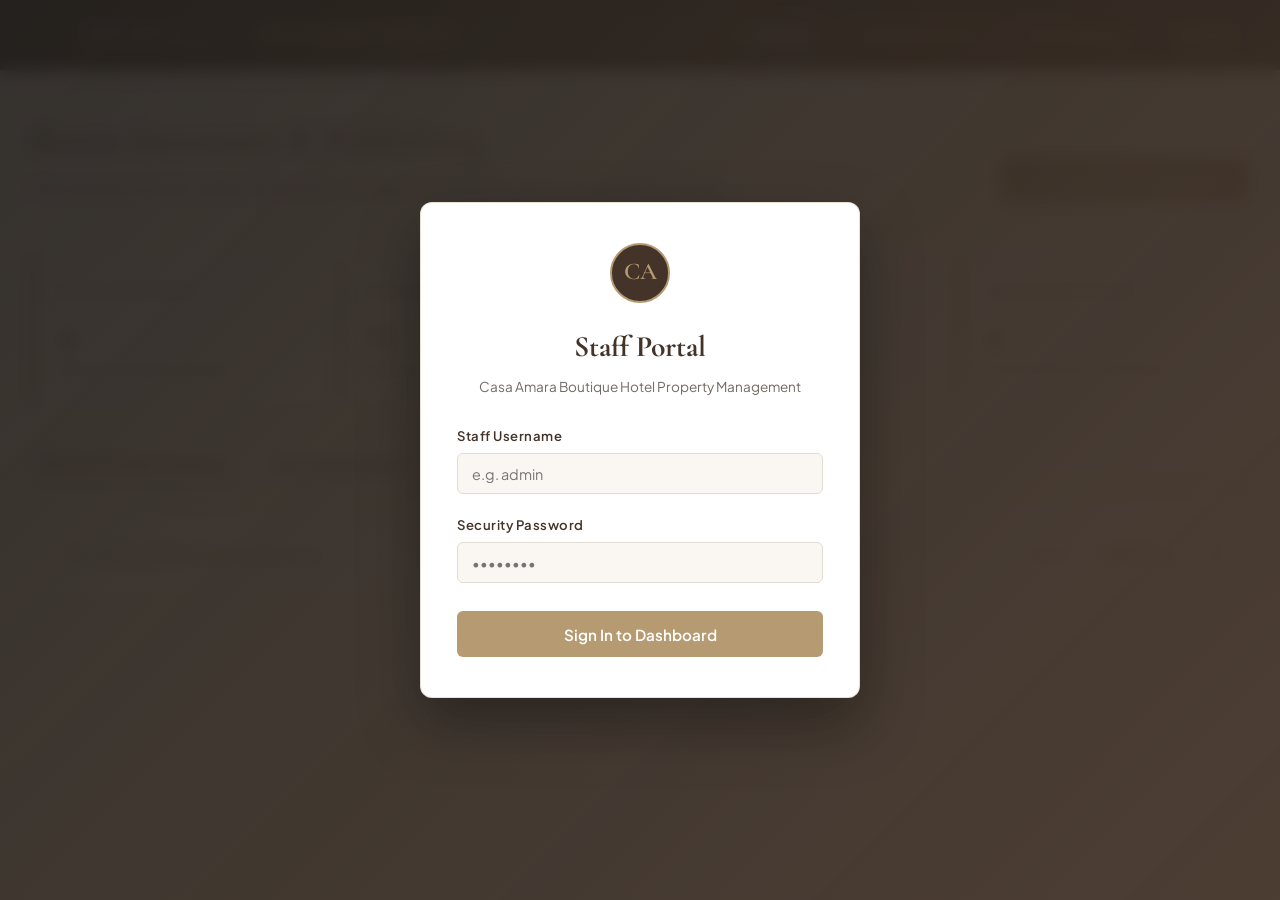
==== admin.html @ 75bb2b85 "feat: complete Casa Amara Boutique Hotel platform with web experience, admin portal, and Python OOP " ====
<!DOCTYPE html>
<html lang="en">
<head>
  <meta charset="UTF-8">
  <meta name="viewport" content="width=device-width, initial-scale=1.0">
  <title>Casa Amara | Hotel Admin &amp; Room Inventory Publishing Portal</title>
  <meta name="description" content="Casa Amara Boutique Hotel Management &amp; Room Publishing System. Manage inventory, nightly rates, amenities, and guest reservations.">
  
  <!-- Typography -->
  <link rel="preconnect" href="https://fonts.googleapis.com">
  <link rel="preconnect" href="https://fonts.gstatic.com" crossorigin>
  <link href="https://fonts.googleapis.com/css2?family=Cormorant+Garamond:ital,wght@0,300;0,400;0,500;0,600;1,400&family=Plus+Jakarta+Sans:wght@300;400;500;600;700&display=swap" rel="stylesheet">
  
  <!-- CSS Stylesheets -->
  <link rel="stylesheet" href="css/style.css">
  <link rel="stylesheet" href="css/admin.css">
</head>
<body class="admin-body">

  <!-- =========================================================================
       1. Staff Authentication Overlay (Security Gate)
       ========================================================================= -->
  <div class="admin-login-overlay" id="loginOverlay">
    <div class="admin-login-card">
      <div class="admin-login-logo">CA</div>
      <h2 class="admin-login-title">Staff Portal</h2>
      <p class="admin-login-subtitle">Casa Amara Boutique Hotel Property Management</p>

      <form id="loginForm">
        <div class="form-field-group" style="text-align: left;">
          <label for="loginUsername">Staff Username</label>
          <input type="text" id="loginUsername" placeholder="e.g. admin" required autocomplete="username">
        </div>
        <div class="form-field-group" style="text-align: left;">
          <label for="loginPassword">Security Password</label>
          <input type="password" id="loginPassword" placeholder="••••••••" required autocomplete="current-password">
        </div>
        <div id="loginError" style="display: none; color: #E53E3E; font-size: 0.85rem; margin-bottom: 1rem; text-align: left;"></div>
        <button type="submit" class="btn-login-submit">Sign In to Dashboard</button>
      </form>

      
    </div>
  </div>

  <!-- =========================================================================
       2. Admin Navbar
       ========================================================================= -->
  <header class="admin-navbar">
    <div class="admin-nav-inner">
      <div class="admin-nav-left">
        <a href="index.html" class="admin-logo-link">
          <div class="logo-circle" style="width: 36px; height: 36px; font-size: 0.95rem;">CA</div>
          <div class="logo-text">
            <span class="logo-title" style="font-size: 1.15rem; color: #fff;">Casa Amara</span>
            <span class="logo-subtitle" style="font-size: 0.6rem; color: var(--ca-gold);">MANAGEMENT PORTAL</span>
          </div>
        </a>
        <span class="admin-badge-portal">PMS &bull; Channel Manager</span>
      </div>

      <div class="admin-nav-right">
        <div class="admin-user-pill" id="userPill">
          <span class="admin-user-dot"></span>
          <span id="userNameDisplay">Manager</span>
        </div>
        <a href="rooms.html" target="_blank" class="btn-nav-action">View Live Catalog ↗</a>
        <a href="booking.html" target="_blank" class="btn-nav-action">Booking Flow ↗</a>
        <button type="button" class="btn-nav-action" id="btnSignOut">Sign Out</button>
      </div>
    </div>
  </header>

  <!-- =========================================================================
       3. Main Dashboard Body
       ========================================================================= -->
  <main class="admin-main">
    <!-- Header Title & Action Row -->
    <div class="admin-header-row">
      <div class="admin-title-area">
        <h1>Room Inventory &amp; Publishing</h1>
        <p>Post new luxury rooms, adjust nightly rates, manage unit availability, and oversee guest bookings.</p>
      </div>
      <div class="admin-actions-area">
        <button type="button" class="btn-post-room" id="btnOpenPostModal">
          <svg width="16" height="16" viewBox="0 0 24 24" fill="none" stroke="currentColor" stroke-width="2.5"><line x1="12" y1="5" x2="12" y2="19"></line><line x1="5" y1="12" x2="19" y2="12"></line></svg>
          Post / Publish New Room
        </button>
      </div>
    </div>

    <!-- KPI Performance Cards -->
    <section class="admin-kpi-grid">
      <div class="admin-kpi-card">
        <div class="kpi-label">Room Categories</div>
        <div class="kpi-value" id="kpiTotalRooms">4</div>
        <div class="kpi-subtext">Active room types published</div>
      </div>
      <div class="admin-kpi-card">
        <div class="kpi-label">Available Units</div>
        <div class="kpi-value" id="kpiAvailableUnits">15</div>
        <div class="kpi-subtext">Ready for immediate check-in</div>
      </div>
      <div class="admin-kpi-card">
        <div class="kpi-label">Under Maintenance</div>
        <div class="kpi-value" id="kpiMaintenanceRooms">0</div>
        <div class="kpi-subtext">Temporarily off-market</div>
      </div>
      <div class="admin-kpi-card">
        <div class="kpi-label">Total Reservations</div>
        <div class="kpi-value" id="kpiTotalReservations">4</div>
        <div class="kpi-subtext">Synchronized from web &amp; desk</div>
      </div>
    </section>

    <!-- Tab Switching -->
    <div class="admin-tabs-nav">
      <button type="button" class="admin-tab-btn active" data-tab="rooms">Rooms &amp; Suites Inventory</button>
      <button type="button" class="admin-tab-btn" data-tab="reservations">Guest Reservations</button>
    </div>

    <!-- Toolbar: Search & Filters -->
    <div class="admin-toolbar">
      <div class="toolbar-search-box">
        <svg width="16" height="16" viewBox="0 0 24 24" fill="none" stroke="currentColor" stroke-width="2"><circle cx="11" cy="11" r="8"></circle><line x1="21" y1="21" x2="16.65" y2="16.65"></line></svg>
        <input type="text" id="roomSearchInput" placeholder="Search rooms by name, beds, or specs...">
      </div>
      <div class="toolbar-filters">
        <label for="roomStatusFilter" style="font-size: 0.82rem; font-weight: 600; color: var(--ca-text-muted);">Status:</label>
        <select id="roomStatusFilter" class="filter-select">
          <option value="all">All Rooms</option>
          <option value="available">Available Only</option>
          <option value="maintenance">Maintenance</option>
          <option value="sold_out">Sold Out</option>
        </select>
      </div>
    </div>

    <!-- Rooms Catalog Cards Grid (Active Tab 1) -->
    <div class="admin-rooms-grid" id="roomsContainer">
      <!-- Dynamically Rendered by js/admin.js -->
    </div>

    <!-- Guest Reservations Table (Active Tab 2) -->
    <div id="reservationsContainer" style="display: none;">
      <div class="admin-table-container">
        <table class="admin-data-table">
          <thead>
            <tr>
              <th>Reference ID</th>
              <th>Guest Details</th>
              <th>Room &amp; Guests</th>
              <th>Stay Dates</th>
              <th>Total Amount</th>
              <th>Payment Status</th>
              <th>Actions</th>
            </tr>
          </thead>
          <tbody id="reservationsTableBody">
            <!-- Dynamically Rendered by js/admin.js -->
          </tbody>
        </table>
      </div>
    </div>
  </main>

  <!-- =========================================================================
       4. Post / Edit Room Modal Dialog
       ========================================================================= -->
  <div class="admin-modal-backdrop" id="roomModalBackdrop">
    <div class="admin-modal-container">
      <div class="admin-modal-header">
        <h2 id="modalTitle">Post / Publish New Room</h2>
        <button type="button" class="modal-close-btn" id="btnCloseModal">&times;</button>
      </div>

      <form id="roomForm">
        <div class="admin-modal-body">
          <input type="hidden" id="roomId">

          <!-- 2-Column: Room Name & Nightly Rate -->
          <div class="form-grid-2col">
            <div class="form-field-group">
              <label for="roomName">Room Title *</label>
              <input type="text" id="roomName" placeholder="e.g. Presidential Villa" required>
            </div>
            <div class="form-field-group">
              <label for="roomRate">Rate per Night (₱) *</label>
              <input type="number" id="roomRate" placeholder="e.g. 18500" required min="1000" step="100">
            </div>
          </div>

          <!-- Tagline -->
          <div class="form-field-group">
            <label for="roomTagline">Tagline / Short Description</label>
            <input type="text" id="roomTagline" placeholder="e.g. Secluded sanctuary with private plunge pool and garden.">
          </div>

          <!-- 3-Column: Capacity & Inventory -->
          <div class="form-grid-2col" style="grid-template-columns: 1fr 1fr 1fr;">
            <div class="form-field-group">
              <label for="roomMaxGuests">Max Guests *</label>
              <input type="number" id="roomMaxGuests" value="2" min="1" max="10" required>
            </div>
            <div class="form-field-group">
              <label for="roomTotalUnits">Total Units *</label>
              <input type="number" id="roomTotalUnits" value="5" min="1" max="50" required>
            </div>
            <div class="form-field-group">
              <label for="roomAvailUnits">Available Units *</label>
              <input type="number" id="roomAvailUnits" value="5" min="0" max="50" required>
            </div>
          </div>

          <!-- Bedding, Size, View -->
          <div class="form-grid-2col" style="grid-template-columns: 1fr 1fr 1fr;">
            <div class="form-field-group">
              <label for="roomBedConfig">Bed Configuration</label>
              <input type="text" id="roomBedConfig" placeholder="e.g. 1 King Bed">
            </div>
            <div class="form-field-group">
              <label for="roomSize">Room Size</label>
              <input type="text" id="roomSize" placeholder="e.g. 52 m² / 560 sq ft">
            </div>
            <div class="form-field-group">
              <label for="roomView">View</label>
              <input type="text" id="roomView" placeholder="e.g. Ocean View">
            </div>
          </div>

          <!-- Badge, Status, Image Selector -->
          <div class="form-grid-2col" style="grid-template-columns: 1fr 1fr 1fr;">
            <div class="form-field-group">
              <label for="roomBadge">Badge Tag</label>
              <input type="text" id="roomBadge" placeholder="e.g. Signature, Popular, New">
            </div>
            <div class="form-field-group">
              <label for="roomStatus">Publishing Status *</label>
              <select id="roomStatus" required>
                <option value="available">Available (Live on Web)</option>
                <option value="maintenance">Maintenance / Hold</option>
                <option value="sold_out">Sold Out</option>
              </select>
            </div>
            <div class="form-field-group">
              <label for="roomImage">Room Photo</label>
              <select id="roomImage">
                <option value="assets/images/deluxe-room.svg">Deluxe Room Suite Image</option>
                <option value="assets/images/executive-room.svg">Executive Room Suite Image</option>
                <option value="assets/images/family-room.svg">Family Room Suite Image</option>
                <option value="assets/images/premium-suite.svg">Premium Suite Image</option>
                <option value="assets/images/hero-bg.svg">Master Arch Suite Image</option>
              </select>
            </div>
          </div>

          <!-- Amenities Selection -->
          <div class="form-field-group">
            <label>Key Amenities &amp; Highlights</label>
            <div class="amenity-checkbox-grid">
              <label class="amenity-check-label"><input type="checkbox" name="roomAmenities" value="Courtyard garden view"> Courtyard garden view</label>
              <label class="amenity-check-label"><input type="checkbox" name="roomAmenities" value="Walk-in rain shower"> Walk-in rain shower</label>
              <label class="amenity-check-label"><input type="checkbox" name="roomAmenities" value="Private outdoor terrace"> Private outdoor terrace</label>
              <label class="amenity-check-label"><input type="checkbox" name="roomAmenities" value="Deep soaking marble tub"> Deep soaking marble tub</label>
              <label class="amenity-check-label"><input type="checkbox" name="roomAmenities" value="Complimentary daily breakfast"> Complimentary breakfast</label>
              <label class="amenity-check-label"><input type="checkbox" name="roomAmenities" value="Nespresso coffee bar"> Nespresso coffee bar</label>
              <label class="amenity-check-label"><input type="checkbox" name="roomAmenities" value="Complimentary Wi-Fi"> Complimentary Wi-Fi</label>
              <label class="amenity-check-label"><input type="checkbox" name="roomAmenities" value="Dedicated butler assistance"> Dedicated butler</label>
              <label class="amenity-check-label"><input type="checkbox" name="roomAmenities" value="VIP airport luxury transfer"> VIP airport transfer</label>
              <label class="amenity-check-label"><input type="checkbox" name="roomAmenities" value="Evening turndown service"> Evening turndown</label>
            </div>
          </div>

          <div style="margin-top: 1rem;">
            <label style="display: flex; align-items: center; gap: 0.5rem; font-size: 0.88rem; cursor: pointer;">
              <input type="checkbox" id="roomFeatured" checked> Feature this room prominently on the Landing Page
            </label>
          </div>
        </div>

        <div class="admin-modal-footer">
          <button type="button" class="btn-secondary-action" id="btnCancelModal">Cancel</button>
          <button type="submit" class="btn-post-room">Save &amp; Publish to Website</button>
        </div>
      </form>
    </div>
  </div>

  <!-- Toast Notification Container -->
  <div class="admin-toast" id="adminToast">
    <svg width="20" height="20" viewBox="0 0 24 24" fill="none" stroke="var(--ca-gold)" stroke-width="2.5"><polyline points="20 6 9 17 4 12"></polyline></svg>
    <span id="toastMessage">Action completed successfully.</span>
  </div>

  <!-- Scripts -->
  <script src="js/admin.js"></script>
</body>
</html>
---- css/style.css ----
/* ==========================================================================
   CASA AMARA BOUTIQUE HOTEL - MAIN STYLESHEET
   Accurately replicated from design specifications
   ========================================================================== */

@import url('animations.css');

/* --------------------------------------------------------------------------
   1. CSS Custom Properties / Design Tokens
   -------------------------------------------------------------------------- */
:root {
  /* Approved Casa Amara Color Palette */
  --ca-gold: #B59A72;
  --ca-gold-hover: #9E845F;
  --ca-gold-light: rgba(181, 154, 114, 0.12);
  --ca-espresso: #433328;
  --ca-espresso-dark: #372920;
  --ca-charcoal: #23201D;
  --ca-warm-beige: #EBE5DC;
  --ca-warm-beige-light: #F4EFEA;
  --ca-off-white: #FAF7F2;
  --ca-pure-white: #FFFFFF;
  --ca-text-muted: #726A62;
  --ca-text-light: #D4CBC0;
  --ca-border-subtle: #E2DBD2;
  --ca-border-dark: rgba(255, 255, 255, 0.18);

  /* Typography */
  --font-serif: 'Cormorant Garamond', 'Didot', 'Bodoni MT', Georgia, serif;
  --font-sans: 'Plus Jakarta Sans', -apple-system, BlinkMacSystemFont, 'Segoe UI', Roboto, sans-serif;

  /* Spacing Scale */
  --space-xs: 0.25rem;
  --space-sm: 0.5rem;
  --space-md: 1rem;
  --space-lg: 1.5rem;
  --space-xl: 2.5rem;
  --space-2xl: 4rem;
  --space-3xl: 6rem;

  /* Layout */
  --max-width: 1280px;
  --container-px: 2rem;
  --radius-sm: 4px;
  --radius-md: 6px;
  --radius-pill: 9999px;
  
  /* Transitions */
  --transition-smooth: all 0.28s cubic-bezier(0.4, 0, 0.2, 1);
  --shadow-card: 0 4px 20px -2px rgba(35, 32, 29, 0.06);
  --shadow-floating: 0 14px 38px -6px rgba(35, 32, 29, 0.12), 0 4px 12px -2px rgba(35, 32, 29, 0.05);
}

/* --------------------------------------------------------------------------
   2. Reset & Global Base
   -------------------------------------------------------------------------- */
*, *::before, *::after {
  box-sizing: border-box;
  margin: 0;
  padding: 0;
}

html {
  font-size: 16px;
  scroll-behavior: smooth;
  -webkit-font-smoothing: antialiased;
  -moz-osx-font-smoothing: grayscale;
}

body {
  font-family: var(--font-sans);
  background-color: var(--ca-off-white);
  color: var(--ca-charcoal);
  line-height: 1.6;
  overflow-x: hidden;
}

img {
  max-width: 100%;
  height: auto;
  display: block;
}

a {
  color: inherit;
  text-decoration: none;
  transition: var(--transition-smooth);
}

button {
  font-family: inherit;
  cursor: pointer;
  border: none;
  background: none;
  transition: var(--transition-smooth);
}

.container {
  width: 100%;
  max-width: var(--max-width);
  margin-left: auto;
  margin-right: auto;
  padding-left: var(--container-px);
  padding-right: var(--container-px);
}

/* Section Header Badges */
.eyebrow-tag {
  font-size: 0.72rem;
  font-weight: 600;
  letter-spacing: 0.18em;
  text-transform: uppercase;
  color: var(--ca-gold);
  margin-bottom: 0.75rem;
  display: inline-block;
}

.eyebrow-tag.light {
  color: #D3BC9A;
}

/* Section Headings */
.section-headline {
  font-family: var(--font-serif);
  font-size: 2.85rem;
  font-weight: 400;
  line-height: 1.15;
  color: var(--ca-charcoal);
  letter-spacing: -0.01em;
}

/* Standard Buttons */
.btn-primary {
  display: inline-flex;
  align-items: center;
  justify-content: center;
  gap: 0.5rem;
  background-color: var(--ca-gold);
  color: var(--ca-pure-white);
  padding: 0.75rem 1.6rem;
  font-size: 0.85rem;
  font-weight: 500;
  letter-spacing: 0.04em;
  border-radius: var(--radius-sm);
  transition: var(--transition-smooth);
}

.btn-primary:hover {
  background-color: var(--ca-gold-hover);
  transform: translateY(-1px);
}

.btn-outline-white {
  display: inline-flex;
  align-items: center;
  justify-content: center;
  gap: 0.5rem;
  border: 1px solid rgba(255, 255, 255, 0.7);
  background: transparent;
  color: var(--ca-pure-white);
  padding: 0.75rem 1.6rem;
  font-size: 0.85rem;
  font-weight: 500;
  letter-spacing: 0.04em;
  border-radius: var(--radius-sm);
  transition: var(--transition-smooth);
}

.btn-outline-white:hover {
  background: rgba(255, 255, 255, 0.15);
  border-color: var(--ca-pure-white);
}

.btn-outline-dark {
  display: inline-flex;
  align-items: center;
  justify-content: center;
  gap: 0.5rem;
  border: 1px solid var(--ca-charcoal);
  background: transparent;
  color: var(--ca-charcoal);
  padding: 0.65rem 1.4rem;
  font-size: 0.82rem;
  font-weight: 500;
  letter-spacing: 0.03em;
  border-radius: var(--radius-sm);
  transition: var(--transition-smooth);
}

.btn-outline-dark:hover {
  background: var(--ca-charcoal);
  color: var(--ca-pure-white);
}

/* --------------------------------------------------------------------------
   3. Navigation Bar
   -------------------------------------------------------------------------- */
.site-header {
  position: sticky;
  top: 0;
  z-index: 1000;
  background-color: var(--ca-off-white);
  border-bottom: 1px solid rgba(226, 219, 210, 0.6);
  transition: var(--transition-smooth);
}

.site-header.scrolled {
  box-shadow: 0 4px 18px rgba(0, 0, 0, 0.05);
}

.header-container {
  max-width: var(--max-width);
  margin: 0 auto;
  padding: 0.85rem var(--container-px);
  display: flex;
  align-items: center;
  justify-content: space-between;
}

/* Brand Logo */
.brand-logo {
  display: flex;
  align-items: center;
  gap: 0.85rem;
  text-decoration: none;
}

.logo-circle {
  width: 44px;
  height: 44px;
  border-radius: 50%;
  border: 1px solid rgba(35, 32, 29, 0.35);
  display: flex;
  align-items: center;
  justify-content: center;
  font-family: var(--font-serif);
  font-size: 1.15rem;
  font-style: italic;
  font-weight: 400;
  color: var(--ca-charcoal);
}

.logo-text {
  display: flex;
  flex-direction: column;
}

.logo-title {
  font-family: var(--font-serif);
  font-size: 1.4rem;
  font-weight: 500;
  line-height: 1.1;
  color: var(--ca-charcoal);
  letter-spacing: 0.02em;
}

.logo-subtitle {
  font-size: 0.58rem;
  font-weight: 600;
  letter-spacing: 0.22em;
  text-transform: uppercase;
  color: var(--ca-text-muted);
}

/* Nav Menu */
.nav-menu {
  display: flex;
  align-items: center;
  gap: 2rem;
  list-style: none;
}

.nav-link {
  font-size: 0.88rem;
  font-weight: 400;
  color: var(--ca-charcoal);
  position: relative;
  padding: 0.5rem 0;
}

.nav-link:hover {
  color: var(--ca-gold);
}

.nav-link.active {
  font-weight: 500;
}

.nav-link.active::after {
  content: '';
  position: absolute;
  bottom: -2px;
  left: 0;
  width: 100%;
  height: 1.5px;
  background-color: var(--ca-charcoal);
}

.header-action .btn-primary {
  padding: 0.65rem 1.35rem;
  font-size: 0.82rem;
}

.mobile-toggle {
  display: none;
  flex-direction: column;
  gap: 5px;
  cursor: pointer;
}

.mobile-toggle span {
  width: 24px;
  height: 2px;
  background-color: var(--ca-charcoal);
  transition: var(--transition-smooth);
}

/* --------------------------------------------------------------------------
   4. Hero Section
   -------------------------------------------------------------------------- */
.hero-section {
  position: relative;
  min-height: 88vh;
  display: flex;
  align-items: center;
  background-color: #1a1715;
  background-image: linear-gradient(
    to right, 
    rgba(22, 19, 17, 0.78) 0%, 
    rgba(22, 19, 17, 0.45) 55%, 
    rgba(22, 19, 17, 0.2) 100%
  ), url('../assets/images/hero-bg.svg');
  background-size: cover;
  background-position: center;
  color: var(--ca-pure-white);
  padding: 5rem 0 7rem;
}

.hero-content {
  max-width: 620px;
}

.hero-tagline {
  font-size: 0.75rem;
  font-weight: 600;
  letter-spacing: 0.24em;
  text-transform: uppercase;
  color: #DFC8A5;
  margin-bottom: 1.25rem;
  display: block;
}

.hero-title {
  font-family: var(--font-serif);
  font-size: clamp(3rem, 5.5vw, 4.6rem);
  font-weight: 400;
  line-height: 1.08;
  letter-spacing: -0.01em;
  margin-bottom: 1.5rem;
}

.hero-title span.italic-highlight {
  font-style: italic;
  display: block;
}

.hero-desc {
  font-size: 1.05rem;
  font-weight: 300;
  line-height: 1.6;
  color: rgba(255, 255, 255, 0.9);
  margin-bottom: 2.25rem;
  max-width: 480px;
}

.hero-buttons {
  display: flex;
  gap: 1rem;
  flex-wrap: wrap;
}

/* --------------------------------------------------------------------------
   5. Floating Booking / Reserve Direct Bar
   -------------------------------------------------------------------------- */
.reserve-direct-wrapper {
  position: relative;
  margin-top: -3.8rem;
  z-index: 100;
  margin-bottom: 4rem;
}

.reserve-direct-card {
  background-color: var(--ca-pure-white);
  border-radius: var(--radius-sm);
  padding: 1.75rem 2.5rem;
  box-shadow: var(--shadow-floating);
  display: flex;
  align-items: center;
  justify-content: space-between;
  gap: 2rem;
  border: 1px solid rgba(226, 219, 210, 0.4);
}

.reserve-left .reserve-tag {
  font-size: 0.68rem;
  font-weight: 600;
  letter-spacing: 0.18em;
  text-transform: uppercase;
  color: var(--ca-gold);
  margin-bottom: 0.25rem;
}

.reserve-left .reserve-heading {
  font-family: var(--font-serif);
  font-size: 1.6rem;
  font-weight: 400;
  color: var(--ca-charcoal);
}

.reserve-perks {
  display: flex;
  align-items: center;
  gap: 1.75rem;
  list-style: none;
}

.reserve-perks li {
  display: flex;
  align-items: center;
  gap: 0.4rem;
  font-size: 0.85rem;
  color: var(--ca-text-muted);
}

.reserve-perks li svg {
  color: var(--ca-gold);
}

/* --------------------------------------------------------------------------
   6. About The Hotel Section
   -------------------------------------------------------------------------- */
.about-section {
  padding: 3rem 0 6rem;
  background-color: var(--ca-off-white);
}

.about-grid {
  display: grid;
  grid-template-columns: 1.15fr 0.85fr;
  gap: 4rem;
  align-items: start;
}

.about-left .section-headline {
  max-width: 520px;
}

.about-right {
  display: flex;
  flex-direction: column;
  justify-content: center;
  padding-top: 2rem;
}

.about-text {
  font-size: 0.98rem;
  line-height: 1.75;
  color: var(--ca-text-muted);
  margin-bottom: 1.75rem;
}

.text-arrow-link {
  font-size: 0.86rem;
  font-weight: 500;
  color: var(--ca-charcoal);
  display: inline-flex;
  align-items: center;
  gap: 0.5rem;
  border-bottom: 1px solid var(--ca-charcoal);
  padding-bottom: 2px;
  width: fit-content;
}

.text-arrow-link:hover {
  color: var(--ca-gold);
  border-color: var(--ca-gold);
  gap: 0.75rem;
}

/* --------------------------------------------------------------------------
   7. Rooms & Suites Section
   -------------------------------------------------------------------------- */
.rooms-section {
  padding: 6rem 0;
  background-color: var(--ca-warm-beige);
}

.section-top-row {
  display: flex;
  justify-content: space-between;
  align-items: flex-end;
  margin-bottom: 3.5rem;
}

.rooms-grid {
  display: grid;
  grid-template-columns: repeat(3, 1fr);
  gap: 1.75rem;
}

.room-card {
  background-color: var(--ca-off-white);
  border-radius: var(--radius-sm);
  overflow: hidden;
  display: flex;
  flex-direction: column;
  box-shadow: var(--shadow-card);
  transition: var(--transition-smooth);
}

.room-card:hover {
  transform: translateY(-4px);
  box-shadow: 0 12px 30px rgba(35, 32, 29, 0.08);
}

.room-image-box {
  position: relative;
  width: 100%;
  aspect-ratio: 16 / 11;
  overflow: hidden;
  background-color: #2D2723;
}

.room-image-box img {
  width: 100%;
  height: 100%;
  object-fit: cover;
  transition: transform 0.6s cubic-bezier(0.4, 0, 0.2, 1);
}

.room-card:hover .room-image-box img {
  transform: scale(1.04);
}

.room-badge {
  position: absolute;
  top: 1rem;
  left: 1rem;
  background-color: var(--ca-pure-white);
  padding: 0.35rem 0.75rem;
  font-size: 0.65rem;
  font-weight: 600;
  letter-spacing: 0.12em;
  text-transform: uppercase;
  color: var(--ca-charcoal);
  border-radius: 2px;
  z-index: 2;
}

.room-content {
  padding: 1.6rem 1.75rem;
  display: flex;
  flex-direction: column;
  flex: 1;
}

.room-header {
  display: flex;
  justify-content: space-between;
  align-items: baseline;
  margin-bottom: 0.5rem;
}

.room-title {
  font-family: var(--font-serif);
  font-size: 1.55rem;
  font-weight: 500;
  color: var(--ca-charcoal);
}

.room-price {
  font-family: var(--font-serif);
  font-size: 1.35rem;
  color: var(--ca-charcoal);
  font-weight: 600;
  white-space: nowrap;
}

.room-price span {
  font-family: var(--font-sans);
  font-size: 0.75rem;
  font-weight: 400;
  color: var(--ca-text-muted);
}

.room-meta {
  font-size: 0.8rem;
  color: var(--ca-text-muted);
  margin-bottom: 0.85rem;
  display: flex;
  align-items: center;
  gap: 0.5rem;
  flex-wrap: wrap;
}

.room-desc {
  font-size: 0.86rem;
  line-height: 1.6;
  color: var(--ca-text-muted);
  margin-bottom: 1.15rem;
  min-height: 4.2rem;
}

.room-features {
  display: flex;
  gap: 1rem;
  font-size: 0.78rem;
  color: var(--ca-text-muted);
  margin-bottom: 1.75rem;
  list-style: none;
  flex-wrap: wrap;
}

.room-features li {
  display: flex;
  align-items: center;
  gap: 0.35rem;
}

.room-features li svg {
  color: var(--ca-gold);
  flex-shrink: 0;
}

.room-actions {
  display: grid;
  grid-template-columns: 1fr 1fr;
  gap: 0.75rem;
  margin-top: auto;
}

.room-actions .btn-outline-dark {
  padding: 0.65rem 0.5rem;
  font-size: 0.82rem;
}

.room-actions .btn-primary {
  padding: 0.65rem 0.5rem;
  font-size: 0.82rem;
}

/* --------------------------------------------------------------------------
   8. Hotel Amenities Section (Split Dark Brown Layout)
   -------------------------------------------------------------------------- */
.amenities-section {
  background-color: var(--ca-espresso);
  color: var(--ca-pure-white);
  overflow: hidden;
}

.amenities-wrapper {
  display: grid;
  grid-template-columns: 1fr 1.05fr;
  min-height: 640px;
}

.amenities-image-col {
  position: relative;
  background-color: #2b231c;
  overflow: hidden;
}

.amenities-image-col img {
  width: 100%;
  height: 100%;
  object-fit: cover;
}

.amenities-content-col {
  padding: 5.5rem 5rem;
  display: flex;
  flex-direction: column;
  justify-content: center;
}

.amenities-content-col .section-headline {
  color: var(--ca-pure-white);
  font-size: 2.85rem;
  margin-bottom: 1.25rem;
  max-width: 500px;
}

.amenities-intro {
  font-size: 0.95rem;
  line-height: 1.7;
  color: var(--ca-text-light);
  margin-bottom: 3.5rem;
  max-width: 520px;
}

.amenities-features-grid {
  display: grid;
  grid-template-columns: repeat(2, 1fr);
  gap: 2.5rem 2.25rem;
}

.amenity-item {
  display: flex;
  flex-direction: column;
  gap: 0.25rem;
}

.amenity-header {
  display: flex;
  align-items: center;
  gap: 0.75rem;
  margin-bottom: 0.2rem;
}

.amenity-icon {
  width: 22px;
  height: 22px;
  color: #D3BC9A;
  flex-shrink: 0;
}

.amenity-title {
  font-size: 0.95rem;
  font-weight: 500;
  color: var(--ca-pure-white);
  letter-spacing: 0.01em;
}

.amenity-subtext {
  font-size: 0.8rem;
  color: rgba(212, 203, 192, 0.8);
  padding-left: 2.15rem;
}

/* --------------------------------------------------------------------------
   9. Beyond Your Room / Dining Section
   -------------------------------------------------------------------------- */
.dining-section {
  padding: 6.5rem 0 8rem;
  background-color: var(--ca-off-white);
}

.dining-top-row {
  display: grid;
  grid-template-columns: 1.2fr 0.8fr;
  align-items: flex-end;
  margin-bottom: 3.5rem;
}

.dining-subtitle-text {
  font-size: 0.92rem;
  color: var(--ca-text-muted);
  padding-bottom: 0.5rem;
}

.dining-cards-grid {
  display: grid;
  grid-template-columns: 1fr 1fr;
  gap: 2rem;
}

.dining-split-card {
  display: grid;
  grid-template-columns: 1fr 1fr;
  background-color: var(--ca-warm-beige);
  border-radius: var(--radius-sm);
  overflow: hidden;
  box-shadow: var(--shadow-card);
  transition: var(--transition-smooth);
}

.dining-split-card:hover {
  transform: translateY(-3px);
  box-shadow: 0 10px 28px rgba(35, 32, 29, 0.08);
}

.dining-image-half {
  aspect-ratio: 1 / 1.15;
  background-color: #2B231C;
  overflow: hidden;
}

.dining-image-half img {
  width: 100%;
  height: 100%;
  object-fit: cover;
  transition: transform 0.6s ease;
}

.dining-split-card:hover .dining-image-half img {
  transform: scale(1.04);
}

.dining-info-half {
  padding: 2.5rem 2.2rem;
  display: flex;
  flex-direction: column;
  justify-content: center;
}

.dining-info-half .eyebrow-tag {
  margin-bottom: 0.75rem;
}

.dining-card-title {
  font-family: var(--font-serif);
  font-size: 2rem;
  font-weight: 400;
  color: var(--ca-charcoal);
  margin-bottom: 1rem;
  line-height: 1.15;
}

.dining-card-desc {
  font-size: 0.88rem;
  line-height: 1.65;
  color: var(--ca-text-muted);
  margin-bottom: 1.75rem;
}

.dining-schedule {
  font-size: 0.78rem;
  font-weight: 500;
  color: var(--ca-charcoal);
  letter-spacing: 0.02em;
}

/* --------------------------------------------------------------------------
   10. Placeholder Styles
   -------------------------------------------------------------------------- */
.placeholder-box {
  width: 100%;
  height: 100%;
  display: flex;
  flex-direction: column;
  align-items: center;
  justify-content: center;
  text-align: center;
  padding: 1.5rem;
  background: linear-gradient(135deg, #372E27 0%, #201A16 100%);
  color: rgba(255, 255, 255, 0.85);
}

.placeholder-badge {
  font-size: 0.68rem;
  font-weight: 600;
  letter-spacing: 0.14em;
  text-transform: uppercase;
  background: rgba(181, 154, 114, 0.25);
  color: #DFC8A5;
  padding: 0.3rem 0.6rem;
  border-radius: 3px;
  margin-bottom: 0.5rem;
  border: 1px solid rgba(181, 154, 114, 0.35);
}

.placeholder-dims {
  font-size: 0.75rem;
  color: rgba(255, 255, 255, 0.55);
}

/* --------------------------------------------------------------------------
   11. Responsive Media Queries
   -------------------------------------------------------------------------- */
@media (max-width: 1080px) {
  .dining-cards-grid {
    grid-template-columns: 1fr;
  }
  
  .amenities-content-col {
    padding: 4rem 3rem;
  }
}

@media (max-width: 960px) {
  .nav-menu {
    display: none;
  }
  
  .mobile-toggle {
    display: flex;
  }
  
  .about-grid {
    grid-template-columns: 1fr;
    gap: 2rem;
  }
  
  .about-right {
    padding-top: 0;
  }
  
  .rooms-grid {
    grid-template-columns: 1fr;
    max-width: 520px;
    margin: 0 auto;
  }
  
  .amenities-wrapper {
    grid-template-columns: 1fr;
  }
  
  .amenities-image-col {
    min-height: 420px;
  }
  
  .reserve-direct-card {
    flex-direction: column;
    align-items: flex-start;
    padding: 1.75rem;
  }
  
  .reserve-perks {
    flex-direction: column;
    align-items: flex-start;
    gap: 0.75rem;
  }
  
  .dining-top-row {
    grid-template-columns: 1fr;
    gap: 1rem;
  }
}

@media (max-width: 640px) {
  .section-headline {
    font-size: 2.2rem;
  }
  
  .hero-title {
    font-size: 2.6rem;
  }
  
  .dining-split-card {
    grid-template-columns: 1fr;
  }
  
  .dining-image-half {
    aspect-ratio: 16 / 10;
  }
  
  .amenities-features-grid {
    grid-template-columns: 1fr;
    gap: 1.5rem;
  }
  
  .header-action {
    display: none;
  }
}

/* --------------------------------------------------------------------------
   12. Modern Boutique Footer (Recessed Card with Kinetic Typography)
   -------------------------------------------------------------------------- */
.site-footer-wrapper {
  background-color: #171310;
  padding: 3.5rem var(--container-px) 2.5rem;
  overflow: hidden;
}

.footer-card {
  max-width: var(--max-width);
  margin: 0 auto;
  background-color: #35281F;
  border-radius: 28px;
  padding: 4.5rem 4.5rem 0 4.5rem;
  overflow: hidden;
  box-shadow: 0 24px 60px rgba(0, 0, 0, 0.45);
  border: 1px solid rgba(255, 255, 255, 0.08);
  position: relative;
}

.footer-main-grid {
  display: grid;
  grid-template-columns: 1.15fr 1.35fr;
  gap: 3.5rem;
  margin-bottom: 2rem;
}

/* Left Column */
.footer-left-col {
  display: flex;
  flex-direction: column;
  justify-content: space-between;
  gap: 3.5rem;
}

.footer-concierge-pill {
  display: inline-flex;
  align-items: center;
  gap: 0.5rem;
  border: 1px solid rgba(255, 255, 255, 0.35);
  background: transparent;
  color: var(--ca-pure-white);
  padding: 0.5rem 1.35rem;
  font-size: 0.82rem;
  font-weight: 500;
  letter-spacing: 0.04em;
  border-radius: var(--radius-pill);
  width: fit-content;
  transition: var(--transition-smooth);
}

.footer-concierge-pill:hover {
  border-color: var(--ca-gold);
  color: var(--ca-gold);
  background: rgba(181, 154, 114, 0.12);
  transform: translateY(-1px);
}

.footer-brand {
  display: flex;
  align-items: center;
  gap: 1.1rem;
}

.footer-logo-circle {
  width: 52px;
  height: 52px;
  border-radius: 50%;
  border: 1.5px solid rgba(223, 200, 165, 0.5);
  display: flex;
  align-items: center;
  justify-content: center;
  font-family: var(--font-serif);
  font-size: 1.35rem;
  font-style: italic;
  color: #DFC8A5;
  background-color: rgba(22, 17, 13, 0.4);
}

.footer-brand-text {
  display: flex;
  flex-direction: column;
}

.footer-brand-title {
  font-family: var(--font-serif);
  font-size: 1.85rem;
  font-weight: 500;
  color: var(--ca-pure-white);
  line-height: 1.1;
}

.footer-brand-subtitle {
  font-size: 0.65rem;
  font-weight: 600;
  letter-spacing: 0.22em;
  text-transform: uppercase;
  color: #B59A72;
}

/* Right Column */
.footer-right-col {
  display: flex;
  flex-direction: column;
  gap: 2.5rem;
}

.footer-nav-columns {
  display: grid;
  grid-template-columns: repeat(3, 1fr);
  gap: 2rem;
}

.footer-col-title {
  font-size: 0.95rem;
  font-weight: 600;
  color: var(--ca-pure-white);
  margin-bottom: 1.25rem;
  letter-spacing: 0.02em;
}

.footer-link-list {
  list-style: none;
  display: flex;
  flex-direction: column;
  gap: 0.75rem;
}

.footer-link-list a {
  font-size: 0.88rem;
  color: rgba(235, 229, 220, 0.75);
  transition: var(--transition-smooth);
}

.footer-link-list a:hover {
  color: var(--ca-gold);
  transform: translateX(3px);
}

.footer-copy-block {
  padding-top: 1.75rem;
  border-top: 1px solid rgba(255, 255, 255, 0.1);
}

.footer-copyright {
  font-size: 0.82rem;
  color: rgba(235, 229, 220, 0.9);
  font-weight: 500;
  margin-bottom: 0.5rem;
}

.footer-credit-note {
  font-size: 0.78rem;
  line-height: 1.6;
  color: rgba(212, 203, 192, 0.65);
  max-width: 540px;
}

/* --------------------------------------------------------------------------
   13. Giant Display Text with Kinetic Font Stretching Animation
   -------------------------------------------------------------------------- */
.giant-footer-title {
  font-family: var(--font-serif);
  font-size: clamp(3.8rem, 14vw, 14.8rem);
  font-weight: 400;
  line-height: 0.84;
  letter-spacing: -0.02em;
  color: var(--ca-gold);
  display: flex;
  justify-content: space-between;
  align-items: flex-end;
  user-select: none;
  cursor: pointer;
  margin-top: 3.5rem;
  margin-bottom: -1rem;
  padding-bottom: 0;
  white-space: nowrap;
  width: 100%;
}

.stretch-word {
  display: inline-flex;
  align-items: flex-end;
}

.stretch-char {
  display: inline-block;
  transform-origin: bottom center;
  transition: transform 0.35s cubic-bezier(0.2, 0.9, 0.3, 1.2), color 0.3s ease, text-shadow 0.3s ease;
  will-change: transform;
}

/* Base stretch on container hover */
.giant-footer-title:hover .stretch-char {
  color: #D8BD92;
  transform: scaleY(1.18);
}

/* Active stretch on individual letter hover */
.stretch-char:hover {
  transform: scaleY(1.52) scaleX(1.14) !important;
  color: #FFF2D6 !important;
  text-shadow: 0 0 35px rgba(223, 200, 165, 0.55);
}

.stretch-space {
  display: inline-block;
  width: 2.5vw;
}

/* Responsive adjustments for footer */
@media (max-width: 960px) {
  .footer-card {
    padding: 3rem 2rem 0;
    border-radius: 20px;
  }
  
  .footer-main-grid {
    grid-template-columns: 1fr;
    gap: 3rem;
  }
  
  .footer-left-col {
    gap: 2rem;
  }
  
  .footer-nav-columns {
    gap: 1.5rem;
  }
  
  .giant-footer-title {
    font-size: clamp(2.8rem, 13vw, 7.5rem);
    margin-top: 2rem;
  }
}

@media (max-width: 640px) {
  .site-footer-wrapper {
    padding: 1.5rem 0.75rem;
  }
  
  .footer-card {
    padding: 2.25rem 1.25rem 0;
  }
  
  .footer-nav-columns {
    grid-template-columns: 1fr 1fr;
  }
  
  .giant-footer-title {
    font-size: clamp(2.2rem, 13vw, 4.4rem);
    justify-content: center;
    gap: 0.75rem;
  }
}

/* --------------------------------------------------------------------------
   14. Rooms & Suites Dedicated Catalog Page
   -------------------------------------------------------------------------- */
.rooms-hero-wrapper {
  background-color: var(--ca-off-white);
  padding: 5.5rem var(--container-px) 2rem;
  text-align: center;
}

.rooms-hero-wrapper .eyebrow-tag {
  margin-bottom: 0.85rem;
}

.rooms-hero-headline {
  font-family: var(--font-serif);
  font-size: clamp(3.2rem, 5.5vw, 4.5rem);
  font-weight: 400;
  color: var(--ca-charcoal);
  line-height: 1.1;
  margin-bottom: 1.25rem;
  letter-spacing: -0.01em;
}

.rooms-hero-subtitle {
  font-size: 1.05rem;
  color: var(--ca-text-muted);
  max-width: 680px;
  margin: 0 auto 3.5rem;
  line-height: 1.65;
}

/* Floating Availability Search Bar */
.availability-search-bar {
  background-color: var(--ca-pure-white);
  border-radius: var(--radius-sm);
  box-shadow: var(--shadow-floating);
  border: 1px solid rgba(226, 219, 210, 0.7);
  display: flex;
  align-items: stretch;
  max-width: 1140px;
  margin: 0 auto;
  overflow: hidden;
}

.search-field-item {
  flex: 1;
  padding: 1.15rem 1.4rem;
  border-right: 1px solid var(--ca-border-subtle);
  display: flex;
  flex-direction: column;
  justify-content: center;
  text-align: left;
  transition: var(--transition-smooth);
}

.search-field-item:hover {
  background-color: #FAF8F5;
}

.search-field-label {
  font-size: 0.65rem;
  font-weight: 600;
  letter-spacing: 0.16em;
  text-transform: uppercase;
  color: var(--ca-text-muted);
  display: flex;
  align-items: center;
  gap: 0.45rem;
  margin-bottom: 0.35rem;
}

.search-field-label svg {
  color: var(--ca-gold);
}

.search-field-val {
  display: flex;
  align-items: center;
  justify-content: space-between;
}

.search-field-val input,
.search-field-val select {
  border: none;
  background: transparent;
  font-family: inherit;
  font-size: 0.95rem;
  font-weight: 500;
  color: var(--ca-charcoal);
  width: 100%;
  outline: none;
  cursor: pointer;
}

.search-field-icon-right {
  color: #9C9184;
  flex-shrink: 0;
  margin-left: 0.5rem;
}

.search-action-btn-wrapper {
  display: flex;
  align-items: center;
  padding: 0.75rem 1rem;
}

.search-action-btn-wrapper .btn-primary {
  height: 100%;
  padding: 0.85rem 1.75rem;
  white-space: nowrap;
}

/* Catalog 2x2 Grid */
.rooms-catalog-section {
  background-color: var(--ca-off-white);
  padding: 4.5rem 0 7rem;
}

.rooms-catalog-grid {
  display: grid;
  grid-template-columns: repeat(2, 1fr);
  gap: 2.5rem;
}

.rooms-catalog-grid .room-card {
  background-color: var(--ca-pure-white);
  border: 1px solid rgba(226, 219, 210, 0.6);
}

@media (max-width: 1024px) {
  .availability-search-bar {
    flex-wrap: wrap;
  }
  
  .search-field-item {
    min-width: 48%;
    border-bottom: 1px solid var(--ca-border-subtle);
  }
  
  .search-action-btn-wrapper {
    width: 100%;
    padding: 1rem;
  }
  
  .search-action-btn-wrapper .btn-primary {
    width: 100%;
    padding: 0.85rem;
  }
}

@media (max-width: 860px) {
  .rooms-catalog-grid {
    grid-template-columns: 1fr;
    max-width: 580px;
    margin: 0 auto;
  }
  
  .search-field-item {
    min-width: 100%;
    border-right: none;
  }
}

/* --------------------------------------------------------------------------
   15. Booking Flow (6-step Wizard)
   -------------------------------------------------------------------------- */
.booking-page-body {
  background-color: var(--ca-off-white);
  min-height: 100vh;
  display: flex;
  flex-direction: column;
}

.booking-header {
  border-bottom: 1px solid rgba(226, 219, 210, 0.6);
  padding: 1.25rem 0;
  background-color: var(--ca-off-white);
}

.booking-header-inner {
  max-width: var(--max-width);
  margin: 0 auto;
  padding: 0 var(--container-px);
  display: flex;
  align-items: center;
  justify-content: space-between;
}

.booking-close-link {
  font-size: 0.9rem;
  color: var(--ca-charcoal);
  font-weight: 500;
  transition: var(--transition-smooth);
}

.booking-close-link:hover {
  color: var(--ca-gold);
}

/* Stepper Progress Bar */
.booking-stepper-wrapper {
  padding: 2.75rem 0 1.5rem;
  max-width: 860px;
  margin: 0 auto;
  width: 100%;
}

.booking-stepper-track {
  display: flex;
  align-items: flex-start;
  justify-content: space-between;
  position: relative;
}

.booking-stepper-track::before {
  content: '';
  position: absolute;
  top: 15px;
  left: 20px;
  right: 20px;
  height: 1px;
  background-color: #D6CEC3;
  z-index: 1;
}

.step-node {
  position: relative;
  z-index: 2;
  display: flex;
  flex-direction: column;
  align-items: center;
  gap: 0.5rem;
  cursor: pointer;
  flex: 1;
}

.step-node-bubble {
  width: 30px;
  height: 30px;
  border-radius: 50%;
  background-color: var(--ca-off-white);
  border: 1.5px solid #C5BBAE;
  display: flex;
  align-items: center;
  justify-content: center;
  font-size: 0.78rem;
  font-weight: 600;
  color: #8C8174;
  transition: var(--transition-smooth);
}

.step-node.active .step-node-bubble {
  background-color: var(--ca-gold);
  border-color: var(--ca-gold);
  color: var(--ca-pure-white);
}

.step-node.completed .step-node-bubble {
  background-color: #A8906B;
  border-color: #A8906B;
  color: var(--ca-pure-white);
}

.step-node-label {
  font-size: 0.72rem;
  color: var(--ca-text-muted);
  white-space: nowrap;
  font-weight: 400;
  text-align: center;
}

.step-node.active .step-node-label {
  color: var(--ca-charcoal);
  font-weight: 600;
}

/* Booking Content Container */
.booking-content-area {
  max-width: 860px;
  margin: 1rem auto 5rem;
  padding: 0 var(--container-px);
  width: 100%;
  flex: 1;
}

.step-header-box {
  text-align: center;
  margin-bottom: 2.8rem;
}

.step-count-badge {
  font-size: 0.7rem;
  font-weight: 600;
  letter-spacing: 0.22em;
  text-transform: uppercase;
  color: var(--ca-gold);
  margin-bottom: 0.65rem;
  display: block;
}

.step-title {
  font-family: var(--font-serif);
  font-size: clamp(2.4rem, 4.5vw, 3.4rem);
  font-weight: 400;
  color: var(--ca-charcoal);
  line-height: 1.15;
  margin-bottom: 0.85rem;
}

.step-subtitle {
  font-size: 0.95rem;
  color: var(--ca-text-muted);
  max-width: 580px;
  margin: 0 auto;
  line-height: 1.6;
}

/* Step 1: Form Card */
.booking-form-card {
  background-color: var(--ca-warm-beige);
  border-radius: var(--radius-sm);
  padding: 2.25rem 2.5rem;
  border: 1px solid rgba(226, 219, 210, 0.6);
  box-shadow: var(--shadow-card);
}

.form-row-2col {
  display: grid;
  grid-template-columns: 1fr 1fr;
  gap: 1.5rem;
  margin-bottom: 1.5rem;
}

.booking-input-group {
  display: flex;
  flex-direction: column;
  gap: 0.4rem;
}

.booking-input-label {
  font-size: 0.75rem;
  font-weight: 500;
  color: var(--ca-charcoal);
  display: flex;
  justify-content: space-between;
}

.booking-input-label .optional-tag {
  color: var(--ca-text-muted);
  font-weight: 400;
}

.booking-input {
  width: 100%;
  padding: 0.75rem 1rem;
  background-color: var(--ca-pure-white);
  border: 1px solid #D5CCC0;
  border-radius: 3px;
  font-family: inherit;
  font-size: 0.92rem;
  color: var(--ca-charcoal);
  outline: none;
  transition: var(--transition-smooth);
}

.booking-input:focus {
  border-color: var(--ca-gold);
  box-shadow: 0 0 0 2px var(--ca-gold-light);
}

.input-with-icon {
  position: relative;
}

.input-with-icon .input-icon-right {
  position: absolute;
  right: 12px;
  top: 50%;
  transform: translateY(-50%);
  color: #8C8174;
  pointer-events: none;
}

.booking-field-note {
  font-size: 0.72rem;
  color: var(--ca-text-muted);
  margin-top: 0.45rem;
  margin-bottom: 1.75rem;
}

.booking-actions-row {
  display: flex;
  align-items: center;
  justify-content: flex-end;
  gap: 1rem;
  margin-top: 1.5rem;
}

.booking-actions-row.space-between {
  justify-content: space-between;
}

/* Step 2: Room Selection List */
.room-select-list {
  display: flex;
  flex-direction: column;
  gap: 1.25rem;
  margin-bottom: 2rem;
}

.room-select-card {
  display: flex;
  align-items: center;
  gap: 1.5rem;
  background-color: var(--ca-pure-white);
  border: 1px solid var(--ca-border-subtle);
  border-radius: var(--radius-sm);
  padding: 1.25rem 1.75rem;
  cursor: pointer;
  transition: var(--transition-smooth);
}

.room-select-card:hover {
  border-color: #B59A72;
  box-shadow: 0 4px 14px rgba(35, 32, 29, 0.05);
}

.room-select-card.selected {
  border: 2px solid var(--ca-gold);
  background-color: #FDFBF8;
}

.room-radio-circle {
  width: 20px;
  height: 20px;
  border-radius: 50%;
  border: 1.5px solid #C0B5A7;
  display: flex;
  align-items: center;
  justify-content: center;
  flex-shrink: 0;
}

.room-select-card.selected .room-radio-circle {
  border-color: var(--ca-gold);
}

.room-radio-dot {
  width: 10px;
  height: 10px;
  border-radius: 50%;
  background-color: var(--ca-gold);
  opacity: 0;
  transition: var(--transition-smooth);
}

.room-select-card.selected .room-radio-dot {
  opacity: 1;
}

.room-select-thumb {
  width: 130px;
  height: 84px;
  border-radius: 3px;
  overflow: hidden;
  flex-shrink: 0;
  background-color: #2D2723;
}

.room-select-thumb img {
  width: 100%;
  height: 100%;
  object-fit: cover;
}

.room-select-details {
  flex: 1;
}

.room-select-tag {
  font-size: 0.68rem;
  text-transform: capitalize;
  color: var(--ca-text-muted);
  margin-bottom: 0.2rem;
}

.room-select-title {
  font-family: var(--font-serif);
  font-size: 1.35rem;
  font-weight: 500;
  color: var(--ca-charcoal);
  margin-bottom: 0.25rem;
}

.room-select-specs {
  font-size: 0.78rem;
  color: var(--ca-text-muted);
}

.room-select-price-box {
  text-align: right;
  flex-shrink: 0;
}

.room-select-price {
  font-family: var(--font-serif);
  font-size: 1.35rem;
  font-weight: 600;
  color: var(--ca-charcoal);
}

.room-select-price span {
  font-family: var(--font-sans);
  font-size: 0.75rem;
  font-weight: 400;
  color: var(--ca-text-muted);
}

/* Step 4: Review Reservation */
.review-top-grid {
  display: grid;
  grid-template-columns: 1.3fr 0.95fr;
  gap: 1.75rem;
  margin-bottom: 1.5rem;
}

.review-room-box {
  background-color: var(--ca-pure-white);
  border: 1px solid var(--ca-border-subtle);
  border-radius: var(--radius-sm);
  display: flex;
  overflow: hidden;
}

.review-room-thumb {
  width: 44%;
  background-color: #2B231C;
}

.review-room-thumb img {
  width: 100%;
  height: 100%;
  object-fit: cover;
}

.review-room-info {
  padding: 1.75rem 1.5rem;
  display: flex;
  flex-direction: column;
  justify-content: center;
}

.review-room-tag {
  font-size: 0.7rem;
  color: var(--ca-text-muted);
  margin-bottom: 0.35rem;
}

.review-room-title {
  font-family: var(--font-serif);
  font-size: 1.75rem;
  font-weight: 500;
  color: var(--ca-charcoal);
  margin-bottom: 1rem;
}

.review-dates-row {
  display: flex;
  align-items: center;
  gap: 0.75rem;
  font-size: 0.75rem;
  color: var(--ca-text-muted);
  margin-bottom: 0.5rem;
}

.review-dates-row strong {
  color: var(--ca-charcoal);
  font-weight: 600;
}

.review-room-bottom-meta {
  font-size: 0.78rem;
  color: var(--ca-text-muted);
}

.review-price-summary-box {
  background-color: #DBCBB2;
  border-radius: var(--radius-sm);
  padding: 1.75rem 2rem;
  display: flex;
  flex-direction: column;
  justify-content: space-between;
}

.review-price-title {
  font-family: var(--font-serif);
  font-size: 1.35rem;
  font-weight: 500;
  color: var(--ca-charcoal);
  margin-bottom: 1.25rem;
}

.price-summary-row {
  display: flex;
  justify-content: space-between;
  font-size: 0.85rem;
  color: #4D453E;
  margin-bottom: 0.5rem;
}

.price-summary-divider {
  height: 1px;
  background-color: rgba(77, 69, 62, 0.2);
  margin: 1rem 0;
}

.price-total-row {
  display: flex;
  justify-content: space-between;
  align-items: baseline;
  font-size: 1.05rem;
  font-weight: 600;
  color: var(--ca-charcoal);
}

.price-total-row span:last-child {
  font-family: var(--font-serif);
  font-size: 1.45rem;
}

.review-guest-box {
  background-color: var(--ca-pure-white);
  border: 1px solid var(--ca-border-subtle);
  border-radius: var(--radius-sm);
  padding: 1.25rem 2rem;
  display: grid;
  grid-template-columns: 1fr 1fr 1fr;
  gap: 1.5rem;
}

.review-guest-item-label {
  font-size: 0.65rem;
  font-weight: 600;
  letter-spacing: 0.16em;
  text-transform: uppercase;
  color: var(--ca-text-muted);
  margin-bottom: 0.25rem;
}

.review-guest-item-val {
  font-size: 0.9rem;
  font-weight: 500;
  color: var(--ca-charcoal);
}

/* Step 5: Payment */
.payment-grid {
  display: grid;
  grid-template-columns: 1.3fr 0.95fr;
  gap: 2rem;
}

.payment-methods-stack {
  display: flex;
  flex-direction: column;
  gap: 1rem;
  margin-bottom: 1.75rem;
}

.payment-option-card {
  display: flex;
  align-items: center;
  gap: 1.25rem;
  background-color: var(--ca-pure-white);
  border: 1px solid var(--ca-border-subtle);
  border-radius: var(--radius-sm);
  padding: 1.25rem 1.5rem;
  cursor: pointer;
  transition: var(--transition-smooth);
}

.payment-option-card.selected {
  border: 2px solid var(--ca-gold);
  background-color: #FAF7F2;
}

.ca-badge-square {
  width: 38px;
  height: 38px;
  background-color: #FAF7F2;
  border: 1px solid #D5CCC0;
  display: flex;
  align-items: center;
  justify-content: center;
  font-family: var(--font-serif);
  font-size: 0.95rem;
  font-weight: 600;
  color: var(--ca-charcoal);
  border-radius: 4px;
}

.payment-option-title {
  font-size: 0.92rem;
  font-weight: 600;
  color: var(--ca-charcoal);
  margin-bottom: 0.15rem;
}

.payment-option-subtitle {
  font-size: 0.78rem;
  color: var(--ca-text-muted);
}

.card-inputs-box {
  background-color: var(--ca-warm-beige);
  padding: 1.5rem;
  border-radius: var(--radius-sm);
  border: 1px solid rgba(226, 219, 210, 0.7);
}

.simulation-note {
  font-size: 0.75rem;
  color: var(--ca-text-muted);
  text-align: center;
  margin-top: 1rem;
}

/* Step 6: Confirmation Screen */
.confirmation-card {
  background-color: var(--ca-pure-white);
  border: 1px solid var(--ca-border-subtle);
  border-radius: var(--radius-sm);
  padding: 3.5rem 2.5rem;
  text-align: center;
  box-shadow: var(--shadow-card);
}

.confirmation-badge-icon {
  width: 64px;
  height: 64px;
  border-radius: 50%;
  background-color: var(--ca-gold-light);
  color: var(--ca-gold);
  display: flex;
  align-items: center;
  justify-content: center;
  margin: 0 auto 1.5rem;
}

/* Responsive Booking Queries */
@media (max-width: 860px) {
  .review-top-grid,
  .payment-grid {
    grid-template-columns: 1fr;
  }
  
  .review-guest-box {
    grid-template-columns: 1fr;
    gap: 1rem;
  }
  
  .booking-stepper-track {
    overflow-x: auto;
    padding-bottom: 0.5rem;
  }
  
  .step-node-label {
    display: none;
  }
  
  .step-node.active .step-node-label {
    display: block;
  }
  
  .room-select-card {
    flex-wrap: wrap;
  }
}

/* --------------------------------------------------------------------------
   16. Confirmation Screen Exact Replication
   -------------------------------------------------------------------------- */
.conf-checkmark-circle {
  width: 52px;
  height: 52px;
  border-radius: 50%;
  background-color: var(--ca-gold);
  color: var(--ca-pure-white);
  display: flex;
  align-items: center;
  justify-content: center;
  margin: 0 auto 1.5rem;
}

.conf-ref-banner {
  background-color: #3F3227;
  border-radius: var(--radius-sm);
  padding: 2.2rem 2rem;
  text-align: center;
  color: var(--ca-pure-white);
  max-width: 680px;
  margin: 0 auto 1.5rem;
}

.conf-ref-tag {
  font-size: 0.68rem;
  font-weight: 600;
  letter-spacing: 0.2em;
  text-transform: uppercase;
  color: #CBB69B;
  margin-bottom: 0.65rem;
}

.conf-ref-code {
  font-family: var(--font-serif);
  font-size: 2.3rem;
  letter-spacing: 0.08em;
  font-weight: 500;
  color: var(--ca-pure-white);
  margin-bottom: 0.5rem;
}

.conf-ref-hint {
  font-size: 0.82rem;
  color: #CBB69B;
}

.conf-details-bar {
  background-color: #FAF7F2;
  border: 1px solid #D6CEC3;
  border-radius: var(--radius-sm);
  display: grid;
  grid-template-columns: repeat(4, 1fr);
  max-width: 680px;
  margin: 0 auto 2.5rem;
  overflow: hidden;
  text-align: left;
}

.conf-details-col {
  padding: 1.25rem 1.4rem;
  border-right: 1px solid #D6CEC3;
  display: flex;
  flex-direction: column;
  justify-content: center;
}

.conf-details-col:last-child {
  border-right: none;
}

.conf-col-label {
  font-size: 0.62rem;
  font-weight: 600;
  letter-spacing: 0.16em;
  text-transform: uppercase;
  color: var(--ca-text-muted);
  margin-bottom: 0.35rem;
}

.conf-col-val-primary {
  font-size: 0.88rem;
  font-weight: 600;
  color: var(--ca-charcoal);
  margin-bottom: 0.15rem;
}

.conf-col-val-secondary {
  font-size: 0.76rem;
  color: var(--ca-text-muted);
}

@media (max-width: 720px) {
  .conf-details-bar {
    grid-template-columns: 1fr 1fr;
  }
  .conf-details-col:nth-child(2) {
    border-right: none;
  }
  .conf-details-col:nth-child(1),
  .conf-details-col:nth-child(2) {
    border-bottom: 1px solid #D6CEC3;
  }
}

/* ==========================================================================
   View Room Detail Modal (Split 2-Column Luxury Modal - Exact Figma Spec)
   ========================================================================== */
.view-room-modal-backdrop {
  position: fixed;
  inset: 0;
  background-color: rgba(35, 32, 29, 0.68);
  backdrop-filter: blur(8px);
  -webkit-backdrop-filter: blur(8px);
  z-index: 99999;
  display: flex;
  align-items: center;
  justify-content: center;
  padding: 1.5rem;
  opacity: 0;
  visibility: hidden;
  transition: opacity 0.32s cubic-bezier(0.16, 1, 0.3, 1), visibility 0.32s ease;
}

.view-room-modal-backdrop.active {
  opacity: 1;
  visibility: visible;
}

.view-room-modal-card {
  position: relative;
  background-color: #FAF7F2;
  border-radius: 6px;
  max-width: 950px;
  width: 100%;
  height: 560px;
  max-height: 92vh;
  display: grid;
  grid-template-columns: 1.05fr 1fr;
  box-shadow: 0 25px 60px rgba(22, 19, 17, 0.35);
  overflow: hidden;
  transform: scale(0.95) translateY(14px);
  transition: transform 0.35s cubic-bezier(0.16, 1, 0.3, 1);
}

.view-room-modal-backdrop.active .view-room-modal-card {
  transform: scale(1) translateY(0);
}

.view-room-modal-media {
  position: relative;
  width: 100%;
  height: 100%;
  background-color: #2D2723;
  overflow: hidden;
}

.view-room-modal-media img {
  width: 100%;
  height: 100%;
  object-fit: cover;
  object-position: center;
  display: block;
}

.view-room-modal-content {
  background-color: #FAF7F2;
  padding: 2.75rem 2.5rem 2.25rem;
  display: flex;
  flex-direction: column;
  justify-content: space-between;
  position: relative;
}

.view-room-modal-close {
  position: absolute;
  top: 1.25rem;
  right: 1.25rem;
  width: 36px;
  height: 36px;
  display: flex;
  align-items: center;
  justify-content: center;
  color: #726A62;
  background: transparent;
  border: none;
  cursor: pointer;
  border-radius: 50%;
  transition: color 0.2s ease, transform 0.2s ease, background-color 0.2s ease;
  z-index: 10;
}

.view-room-modal-close:hover {
  color: #23201D;
  background-color: rgba(35, 32, 29, 0.05);
  transform: scale(1.1);
}

.view-room-tag {
  font-size: 0.78rem;
  font-family: var(--font-sans);
  color: #7A7067;
  letter-spacing: 0.04em;
  margin-bottom: 0.85rem;
  font-weight: 500;
  text-transform: capitalize;
}

.view-room-title {
  font-family: var(--font-serif);
  font-size: clamp(2.3rem, 3.4vw, 2.85rem);
  font-weight: 400;
  color: #35281F;
  line-height: 1.1;
  margin-bottom: 0.85rem;
}

.view-room-desc {
  font-size: 0.92rem;
  color: #6E665E;
  line-height: 1.55;
  margin-bottom: 1.25rem;
  font-weight: 300;
}

.view-room-divider {
  border: none;
  border-top: 1px solid #DFD8CE;
  margin: 1rem 0;
}

.view-room-specs {
  font-size: 0.82rem;
  color: #6E665E;
  margin-bottom: 0.85rem;
}

.view-room-features {
  display: flex;
  flex-wrap: wrap;
  gap: 1.25rem;
  font-size: 0.82rem;
  color: #35281F;
  font-weight: 500;
}

.view-room-footer {
  display: flex;
  align-items: flex-end;
  justify-content: space-between;
  margin-top: auto;
  padding-top: 1rem;
}

.view-room-price-val {
  font-family: var(--font-serif);
  font-size: 1.7rem;
  font-weight: 600;
  color: #35281F;
  line-height: 1;
}

.view-room-price-sub {
  font-size: 0.74rem;
  color: #7A7067;
  margin-top: 0.25rem;
}

.view-room-btn-book {
  background-color: #A0875C;
  color: #FFFFFF !important;
  font-family: var(--font-sans);
  font-size: 0.88rem;
  font-weight: 600;
  padding: 0.85rem 1.65rem;
  border-radius: 4px;
  text-decoration: none;
  transition: background-color 0.25s ease, transform 0.25s ease, box-shadow 0.25s ease;
  box-shadow: 0 4px 14px rgba(160, 135, 92, 0.25);
  display: inline-flex;
  align-items: center;
  justify-content: center;
}

.view-room-btn-book:hover {
  background-color: #8E754C;
  transform: translateY(-1.5px);
  box-shadow: 0 8px 20px rgba(160, 135, 92, 0.35);
}

@media (max-width: 820px) {
  .view-room-modal-card {
    grid-template-columns: 1fr;
    height: auto;
    max-height: 90vh;
    overflow-y: auto;
  }
  .view-room-modal-media {
    height: 240px;
    min-height: 240px;
  }
  .view-room-modal-content {
    padding: 1.75rem 1.5rem;
  }
}
---- css/admin.css ----
/* ==========================================================================
   CASA AMARA BOUTIQUE HOTEL - ADMIN & ROOM PUBLISHING STYLES
   ========================================================================== */

/* Admin Body & Container */
.admin-body {
  background-color: #F8F5F0;
  color: var(--ca-charcoal);
  font-family: var(--font-sans);
  min-height: 100vh;
  display: flex;
  flex-direction: column;
}

/* Admin Top Bar */
.admin-navbar {
  background-color: var(--ca-espresso-dark);
  color: var(--ca-off-white);
  padding: 1rem 2rem;
  border-bottom: 1px solid rgba(255, 255, 255, 0.08);
  position: sticky;
  top: 0;
  z-index: 100;
  box-shadow: 0 4px 18px rgba(35, 32, 29, 0.15);
}

.admin-nav-inner {
  max-width: 1400px;
  margin: 0 auto;
  display: flex;
  align-items: center;
  justify-content: space-between;
  gap: 1.5rem;
}

.admin-nav-left {
  display: flex;
  align-items: center;
  gap: 1.5rem;
}

.admin-logo-link {
  display: flex;
  align-items: center;
  gap: 0.85rem;
  text-decoration: none;
  color: var(--ca-off-white);
}

.admin-badge-portal {
  font-size: 0.72rem;
  font-weight: 600;
  letter-spacing: 0.14em;
  text-transform: uppercase;
  background: rgba(181, 154, 114, 0.18);
  color: var(--ca-gold);
  border: 1px solid rgba(181, 154, 114, 0.35);
  padding: 0.35rem 0.75rem;
  border-radius: 999px;
}

.admin-nav-right {
  display: flex;
  align-items: center;
  gap: 1rem;
}

.admin-user-pill {
  display: flex;
  align-items: center;
  gap: 0.5rem;
  font-size: 0.85rem;
  background: rgba(255, 255, 255, 0.07);
  padding: 0.4rem 0.9rem;
  border-radius: 999px;
  border: 1px solid rgba(255, 255, 255, 0.1);
}

.admin-user-dot {
  width: 8px;
  height: 8px;
  background-color: #48BB78;
  border-radius: 50%;
  box-shadow: 0 0 8px #48BB78;
}

.btn-nav-action {
  font-size: 0.82rem;
  font-weight: 500;
  color: var(--ca-text-light);
  background: transparent;
  border: 1px solid rgba(255, 255, 255, 0.2);
  padding: 0.45rem 0.95rem;
  border-radius: 4px;
  cursor: pointer;
  text-decoration: none;
  transition: var(--transition-smooth);
}

.btn-nav-action:hover {
  background: rgba(255, 255, 255, 0.1);
  color: #fff;
  border-color: #fff;
}

/* Admin Main Layout */
.admin-main {
  flex: 1;
  max-width: 1400px;
  width: 100%;
  margin: 0 auto;
  padding: 2.5rem 2rem 4rem;
}

/* Page Header */
.admin-header-row {
  display: flex;
  flex-wrap: wrap;
  align-items: flex-end;
  justify-content: space-between;
  gap: 1.5rem;
  margin-bottom: 2rem;
  border-bottom: 1px solid var(--ca-border-subtle);
  padding-bottom: 1.5rem;
}

.admin-title-area h1 {
  font-family: var(--font-serif);
  font-size: 2.4rem;
  font-weight: 400;
  color: var(--ca-espresso);
  margin-bottom: 0.25rem;
}

.admin-title-area p {
  color: var(--ca-text-muted);
  font-size: 0.95rem;
}

.admin-actions-area {
  display: flex;
  gap: 0.75rem;
  align-items: center;
}

.btn-post-room {
  background-color: var(--ca-gold);
  color: #fff;
  border: none;
  padding: 0.75rem 1.4rem;
  border-radius: 6px;
  font-weight: 600;
  font-size: 0.9rem;
  letter-spacing: 0.02em;
  cursor: pointer;
  display: inline-flex;
  align-items: center;
  gap: 0.5rem;
  transition: var(--transition-smooth);
  box-shadow: 0 4px 14px rgba(181, 154, 114, 0.3);
}

.btn-post-room:hover {
  background-color: var(--ca-gold-hover);
  transform: translateY(-1px);
}

.btn-secondary-action {
  background-color: #fff;
  color: var(--ca-espresso);
  border: 1px solid var(--ca-border-subtle);
  padding: 0.75rem 1.2rem;
  border-radius: 6px;
  font-weight: 500;
  font-size: 0.9rem;
  cursor: pointer;
  display: inline-flex;
  align-items: center;
  gap: 0.4rem;
  transition: var(--transition-smooth);
}

.btn-secondary-action:hover {
  background-color: var(--ca-warm-beige-light);
  border-color: var(--ca-gold);
}

/* KPI Cards Grid */
.admin-kpi-grid {
  display: grid;
  grid-template-columns: repeat(auto-fit, minmax(240px, 1fr));
  gap: 1.25rem;
  margin-bottom: 2.5rem;
}

.admin-kpi-card {
  background: #fff;
  border: 1px solid var(--ca-border-subtle);
  border-radius: 8px;
  padding: 1.4rem 1.5rem;
  position: relative;
  overflow: hidden;
  box-shadow: 0 2px 10px rgba(35, 32, 29, 0.03);
  transition: var(--transition-smooth);
}

.admin-kpi-card:hover {
  transform: translateY(-2px);
  box-shadow: 0 6px 18px rgba(35, 32, 29, 0.06);
}

.admin-kpi-card::before {
  content: '';
  position: absolute;
  top: 0;
  left: 0;
  width: 4px;
  height: 100%;
  background: var(--ca-gold);
}

.kpi-label {
  font-size: 0.8rem;
  font-weight: 600;
  letter-spacing: 0.08em;
  text-transform: uppercase;
  color: var(--ca-text-muted);
  margin-bottom: 0.5rem;
}

.kpi-value {
  font-family: var(--font-serif);
  font-size: 2.5rem;
  font-weight: 600;
  color: var(--ca-espresso);
  line-height: 1.1;
  margin-bottom: 0.35rem;
}

.kpi-subtext {
  font-size: 0.8rem;
  color: var(--ca-text-muted);
}

/* Admin Tabs Navigation */
.admin-tabs-nav {
  display: flex;
  gap: 1.5rem;
  border-bottom: 2px solid var(--ca-border-subtle);
  margin-bottom: 2rem;
}

.admin-tab-btn {
  background: transparent;
  border: none;
  font-family: var(--font-sans);
  font-size: 0.95rem;
  font-weight: 600;
  color: var(--ca-text-muted);
  padding: 0.75rem 0.5rem;
  cursor: pointer;
  position: relative;
  transition: var(--transition-smooth);
}

.admin-tab-btn.active {
  color: var(--ca-espresso);
}

.admin-tab-btn.active::after {
  content: '';
  position: absolute;
  bottom: -2px;
  left: 0;
  right: 0;
  height: 2px;
  background-color: var(--ca-gold);
}

/* Toolbar & Filters */
.admin-toolbar {
  display: flex;
  flex-wrap: wrap;
  align-items: center;
  justify-content: space-between;
  gap: 1rem;
  margin-bottom: 1.5rem;
  background: #fff;
  padding: 1rem 1.25rem;
  border-radius: 8px;
  border: 1px solid var(--ca-border-subtle);
}

.toolbar-search-box {
  display: flex;
  align-items: center;
  gap: 0.5rem;
  background: var(--ca-off-white);
  border: 1px solid var(--ca-border-subtle);
  padding: 0.5rem 0.9rem;
  border-radius: 6px;
  min-width: 280px;
}

.toolbar-search-box input {
  border: none;
  background: transparent;
  font-family: var(--font-sans);
  font-size: 0.88rem;
  color: var(--ca-charcoal);
  width: 100%;
  outline: none;
}

.toolbar-filters {
  display: flex;
  gap: 0.75rem;
  align-items: center;
}

.filter-select {
  padding: 0.5rem 0.85rem;
  font-size: 0.85rem;
  font-family: var(--font-sans);
  background: var(--ca-off-white);
  border: 1px solid var(--ca-border-subtle);
  border-radius: 6px;
  color: var(--ca-espresso);
  outline: none;
  cursor: pointer;
}

/* Room Cards Grid in Admin */
.admin-rooms-grid {
  display: grid;
  grid-template-columns: repeat(auto-fill, minmax(360px, 1fr));
  gap: 1.5rem;
  margin-bottom: 3rem;
}

.admin-room-card {
  background: #fff;
  border-radius: 8px;
  border: 1px solid var(--ca-border-subtle);
  overflow: hidden;
  box-shadow: 0 4px 16px rgba(35, 32, 29, 0.04);
  transition: var(--transition-smooth);
  display: flex;
  flex-direction: column;
}

.admin-room-card:hover {
  box-shadow: 0 8px 24px rgba(35, 32, 29, 0.08);
  border-color: rgba(181, 154, 114, 0.4);
}

.admin-room-media {
  position: relative;
  height: 200px;
  background-color: var(--ca-espresso);
  overflow: hidden;
}

.admin-room-media img {
  width: 100%;
  height: 100%;
  object-fit: cover;
  transition: transform 0.4s ease;
}

.admin-room-card:hover .admin-room-media img {
  transform: scale(1.03);
}

.room-badge-overlay {
  position: absolute;
  top: 1rem;
  left: 1rem;
  background: rgba(35, 32, 29, 0.78);
  backdrop-filter: blur(4px);
  color: #fff;
  font-size: 0.72rem;
  font-weight: 600;
  letter-spacing: 0.08em;
  text-transform: uppercase;
  padding: 0.3rem 0.75rem;
  border-radius: 999px;
  border: 1px solid rgba(255, 255, 255, 0.2);
}

.room-status-badge {
  position: absolute;
  top: 1rem;
  right: 1rem;
  font-size: 0.75rem;
  font-weight: 600;
  padding: 0.3rem 0.75rem;
  border-radius: 999px;
  display: inline-flex;
  align-items: center;
  gap: 0.4rem;
  backdrop-filter: blur(6px);
}

.status-badge-available {
  background: rgba(72, 187, 120, 0.9);
  color: #fff;
}

.status-badge-maintenance {
  background: rgba(221, 107, 32, 0.9);
  color: #fff;
}

.status-badge-soldout {
  background: rgba(229, 62, 62, 0.9);
  color: #fff;
}

.admin-room-content {
  padding: 1.5rem;
  flex: 1;
  display: flex;
  flex-direction: column;
}

.admin-room-title-row {
  display: flex;
  justify-content: space-between;
  align-items: baseline;
  gap: 0.75rem;
  margin-bottom: 0.4rem;
}

.admin-room-name {
  font-family: var(--font-serif);
  font-size: 1.55rem;
  font-weight: 500;
  color: var(--ca-espresso);
}

.admin-room-rate {
  font-family: var(--font-sans);
  font-size: 1.15rem;
  font-weight: 700;
  color: var(--ca-espresso);
  white-space: nowrap;
}

.admin-room-rate span {
  font-size: 0.75rem;
  font-weight: 400;
  color: var(--ca-text-muted);
}

.admin-room-tagline {
  font-size: 0.88rem;
  color: var(--ca-text-muted);
  line-height: 1.45;
  margin-bottom: 1rem;
}

.admin-room-specs {
  display: flex;
  flex-wrap: wrap;
  gap: 0.85rem;
  margin-bottom: 1.25rem;
  padding-bottom: 1rem;
  border-bottom: 1px solid var(--ca-border-subtle);
  font-size: 0.82rem;
  color: var(--ca-charcoal);
}

.spec-item {
  display: inline-flex;
  align-items: center;
  gap: 0.35rem;
}

.admin-room-inventory-bar {
  margin-bottom: 1.25rem;
}

.inventory-meta {
  display: flex;
  justify-content: space-between;
  font-size: 0.8rem;
  margin-bottom: 0.35rem;
  font-weight: 600;
}

.inventory-progress-track {
  height: 6px;
  background-color: var(--ca-border-subtle);
  border-radius: 999px;
  overflow: hidden;
}

.inventory-progress-fill {
  height: 100%;
  background-color: var(--ca-gold);
  border-radius: 999px;
}

.admin-room-actions {
  display: flex;
  gap: 0.5rem;
  margin-top: auto;
  padding-top: 1rem;
  border-top: 1px solid var(--ca-border-subtle);
}

.btn-card-action {
  flex: 1;
  padding: 0.55rem 0.75rem;
  border-radius: 4px;
  font-size: 0.82rem;
  font-weight: 600;
  cursor: pointer;
  text-align: center;
  transition: var(--transition-smooth);
}

.btn-edit-room {
  background-color: var(--ca-warm-beige-light);
  color: var(--ca-espresso);
  border: 1px solid var(--ca-border-subtle);
}

.btn-edit-room:hover {
  background-color: var(--ca-gold);
  color: #fff;
  border-color: var(--ca-gold);
}

.btn-toggle-status {
  background-color: #fff;
  color: var(--ca-charcoal);
  border: 1px solid var(--ca-border-subtle);
}

.btn-toggle-status:hover {
  background-color: #F7FAFC;
  border-color: #CBD5E0;
}

.btn-delete-room {
  background-color: #FFF5F5;
  color: #C53030;
  border: 1px solid #FEB2B2;
}

.btn-delete-room:hover {
  background-color: #C53030;
  color: #fff;
}

/* Modal Window for Add/Edit Room */
.admin-modal-backdrop {
  position: fixed;
  inset: 0;
  background-color: rgba(35, 32, 29, 0.65);
  backdrop-filter: blur(5px);
  z-index: 1000;
  display: none;
  align-items: center;
  justify-content: center;
  padding: 1.5rem;
}

.admin-modal-backdrop.active {
  display: flex;
}

.admin-modal-container {
  background: #fff;
  border-radius: 12px;
  max-width: 760px;
  width: 100%;
  max-height: 90vh;
  overflow-y: auto;
  box-shadow: 0 20px 50px rgba(35, 32, 29, 0.25);
  border: 1px solid var(--ca-border-subtle);
  animation: modalFadeIn 0.25s ease-out;
}

@keyframes modalFadeIn {
  from { opacity: 0; transform: translateY(12px) scale(0.98); }
  to { opacity: 1; transform: translateY(0) scale(1); }
}

.admin-modal-header {
  padding: 1.5rem 2rem;
  border-bottom: 1px solid var(--ca-border-subtle);
  display: flex;
  justify-content: space-between;
  align-items: center;
  background-color: var(--ca-off-white);
  position: sticky;
  top: 0;
  z-index: 10;
}

.admin-modal-header h2 {
  font-family: var(--font-serif);
  font-size: 1.7rem;
  font-weight: 500;
  color: var(--ca-espresso);
}

.modal-close-btn {
  background: transparent;
  border: none;
  font-size: 1.5rem;
  color: var(--ca-text-muted);
  cursor: pointer;
  padding: 0.2rem;
  line-height: 1;
}

.modal-close-btn:hover {
  color: var(--ca-espresso);
}

.admin-modal-body {
  padding: 2rem;
}

.form-grid-2col {
  display: grid;
  grid-template-columns: 1fr 1fr;
  gap: 1.25rem;
  margin-bottom: 1.25rem;
}

.form-field-group {
  margin-bottom: 1.25rem;
}

.form-field-group label {
  display: block;
  font-size: 0.82rem;
  font-weight: 600;
  letter-spacing: 0.04em;
  color: var(--ca-espresso);
  margin-bottom: 0.45rem;
}

.form-field-group input,
.form-field-group select,
.form-field-group textarea {
  width: 100%;
  padding: 0.65rem 0.9rem;
  border: 1px solid var(--ca-border-subtle);
  border-radius: 6px;
  font-family: var(--font-sans);
  font-size: 0.9rem;
  color: var(--ca-charcoal);
  background-color: var(--ca-off-white);
  outline: none;
  transition: var(--transition-smooth);
}

.form-field-group input:focus,
.form-field-group select:focus,
.form-field-group textarea:focus {
  border-color: var(--ca-gold);
  background-color: #fff;
  box-shadow: 0 0 0 3px rgba(181, 154, 114, 0.15);
}

.amenity-checkbox-grid {
  display: grid;
  grid-template-columns: repeat(auto-fill, minmax(200px, 1fr));
  gap: 0.65rem;
  background-color: var(--ca-off-white);
  padding: 1rem;
  border-radius: 6px;
  border: 1px solid var(--ca-border-subtle);
}

.amenity-check-label {
  display: flex;
  align-items: center;
  gap: 0.5rem;
  font-size: 0.84rem;
  cursor: pointer;
  color: var(--ca-charcoal);
}

.admin-modal-footer {
  padding: 1.25rem 2rem;
  background-color: var(--ca-off-white);
  border-top: 1px solid var(--ca-border-subtle);
  display: flex;
  justify-content: flex-end;
  gap: 0.75rem;
  position: sticky;
  bottom: 0;
  z-index: 10;
}

/* Toast Notifications */
.admin-toast {
  position: fixed;
  bottom: 2rem;
  right: 2rem;
  background-color: var(--ca-espresso-dark);
  color: #fff;
  padding: 1rem 1.5rem;
  border-radius: 8px;
  border-left: 4px solid var(--ca-gold);
  box-shadow: 0 10px 30px rgba(0, 0, 0, 0.25);
  display: flex;
  align-items: center;
  gap: 0.75rem;
  font-size: 0.9rem;
  z-index: 2000;
  transform: translateY(100px);
  opacity: 0;
  transition: var(--transition-smooth);
  pointer-events: none;
}

.admin-toast.show {
  transform: translateY(0);
  opacity: 1;
}

/* Staff Login Modal */
.admin-login-overlay {
  position: fixed;
  inset: 0;
  background: linear-gradient(135deg, rgba(35, 32, 29, 0.92), rgba(67, 51, 40, 0.95));
  backdrop-filter: blur(8px);
  z-index: 9999;
  display: flex;
  align-items: center;
  justify-content: center;
  padding: 1.5rem;
}

.admin-login-card {
  background: #fff;
  border-radius: 12px;
  max-width: 440px;
  width: 100%;
  padding: 2.5rem 2.25rem;
  box-shadow: 0 25px 60px rgba(0, 0, 0, 0.35);
  border: 1px solid rgba(181, 154, 114, 0.3);
  text-align: center;
}

.admin-login-logo {
  width: 60px;
  height: 60px;
  background-color: var(--ca-espresso);
  color: var(--ca-gold);
  border-radius: 50%;
  display: flex;
  align-items: center;
  justify-content: center;
  font-family: var(--font-serif);
  font-size: 1.5rem;
  font-weight: 600;
  margin: 0 auto 1.25rem;
  border: 2px solid var(--ca-gold);
}

.admin-login-title {
  font-family: var(--font-serif);
  font-size: 1.85rem;
  color: var(--ca-espresso);
  margin-bottom: 0.35rem;
}

.admin-login-subtitle {
  font-size: 0.85rem;
  color: var(--ca-text-muted);
  margin-bottom: 1.75rem;
}

.btn-login-submit {
  width: 100%;
  background-color: var(--ca-gold);
  color: #fff;
  border: none;
  padding: 0.85rem;
  border-radius: 6px;
  font-weight: 600;
  font-size: 0.95rem;
  cursor: pointer;
  transition: var(--transition-smooth);
  margin-top: 0.5rem;
}

.btn-login-submit:hover {
  background-color: var(--ca-gold-hover);
}

.login-credentials-hint {
  font-size: 0.78rem;
  color: var(--ca-text-muted);
  margin-top: 1.25rem;
  background: var(--ca-off-white);
  padding: 0.6rem;
  border-radius: 6px;
  border: 1px dashed var(--ca-border-subtle);
}

/* Reservations Table in Admin */
.admin-table-container {
  background: #fff;
  border-radius: 8px;
  border: 1px solid var(--ca-border-subtle);
  overflow-x: auto;
  box-shadow: 0 2px 10px rgba(35, 32, 29, 0.03);
}

.admin-data-table {
  width: 100%;
  border-collapse: collapse;
  text-align: left;
  font-size: 0.88rem;
}

.admin-data-table th {
  background-color: var(--ca-off-white);
  padding: 0.85rem 1.2rem;
  font-weight: 600;
  font-size: 0.78rem;
  letter-spacing: 0.06em;
  text-transform: uppercase;
  color: var(--ca-text-muted);
  border-bottom: 1px solid var(--ca-border-subtle);
}

.admin-data-table td {
  padding: 1rem 1.2rem;
  border-bottom: 1px solid var(--ca-border-subtle);
  color: var(--ca-charcoal);
  vertical-align: middle;
}

.admin-data-table tr:hover td {
  background-color: #FAFAF7;
}

@media (max-width: 768px) {
  .form-grid-2col {
    grid-template-columns: 1fr;
  }
  .admin-header-row {
    flex-direction: column;
    align-items: flex-start;
  }
}
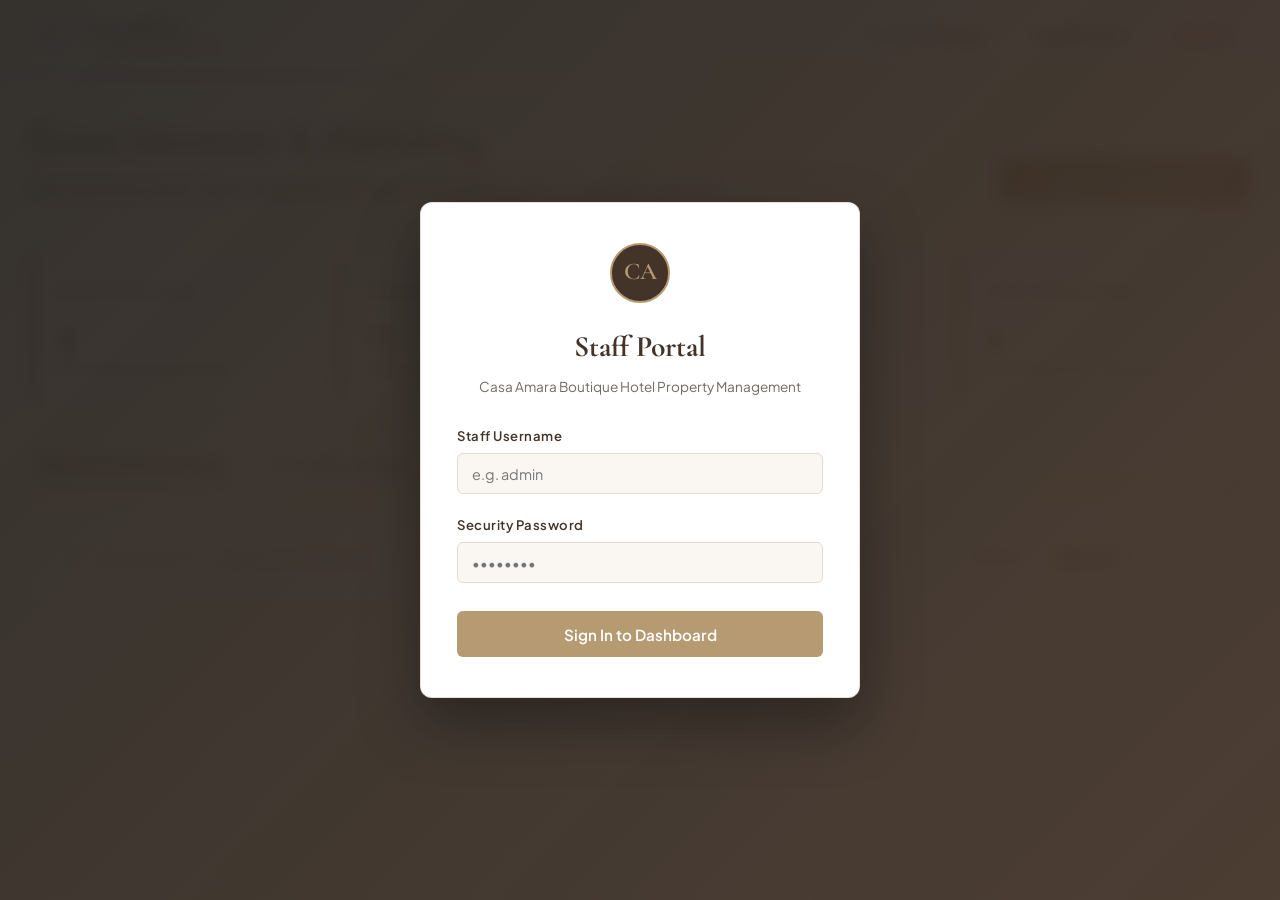
==== commit 6b9461fb: "feat(admin): match header to landing page style, modernize search & status filters, remove progress " ====
--- a/admin.html
+++ b/admin.html
@@ -50,23 +50,18 @@
     <div class="admin-nav-inner">
       <div class="admin-nav-left">
         <a href="index.html" class="admin-logo-link">
-          <div class="logo-circle" style="width: 36px; height: 36px; font-size: 0.95rem;">CA</div>
+          <div class="logo-circle" style="width: 38px; height: 38px; font-size: 1rem;">CA</div>
           <div class="logo-text">
-            <span class="logo-title" style="font-size: 1.15rem; color: #fff;">Casa Amara</span>
-            <span class="logo-subtitle" style="font-size: 0.6rem; color: var(--ca-gold);">MANAGEMENT PORTAL</span>
+            <span class="logo-title" style="font-size: 1.25rem;">Casa Amara</span>
+            <span class="logo-subtitle" style="font-size: 0.58rem;">MANAGEMENT PORTAL</span>
           </div>
         </a>
-        <span class="admin-badge-portal">PMS &bull; Channel Manager</span>
       </div>
 
       <div class="admin-nav-right">
-        <div class="admin-user-pill" id="userPill">
-          <span class="admin-user-dot"></span>
-          <span id="userNameDisplay">Manager</span>
-        </div>
         <a href="rooms.html" target="_blank" class="btn-nav-action">View Live Catalog ↗</a>
         <a href="booking.html" target="_blank" class="btn-nav-action">Booking Flow ↗</a>
-        <button type="button" class="btn-nav-action" id="btnSignOut">Sign Out</button>
+        <button type="button" class="btn-nav-action btn-nav-signout" id="btnSignOut">Sign Out</button>
       </div>
     </div>
   </header>
@@ -122,17 +117,22 @@
     <!-- Toolbar: Search & Filters -->
     <div class="admin-toolbar">
       <div class="toolbar-search-box">
-        <svg width="16" height="16" viewBox="0 0 24 24" fill="none" stroke="currentColor" stroke-width="2"><circle cx="11" cy="11" r="8"></circle><line x1="21" y1="21" x2="16.65" y2="16.65"></line></svg>
-        <input type="text" id="roomSearchInput" placeholder="Search rooms by name, beds, or specs...">
+        <svg width="15" height="15" viewBox="0 0 24 24" fill="none" stroke="currentColor" stroke-width="2" stroke-linecap="round" stroke-linejoin="round"><circle cx="11" cy="11" r="8"></circle><line x1="21" y1="21" x2="16.65" y2="16.65"></line></svg>
+        <input type="text" id="roomSearchInput" placeholder="Search rooms by name, bedding, or specs...">
       </div>
       <div class="toolbar-filters">
-        <label for="roomStatusFilter" style="font-size: 0.82rem; font-weight: 600; color: var(--ca-text-muted);">Status:</label>
-        <select id="roomStatusFilter" class="filter-select">
-          <option value="all">All Rooms</option>
-          <option value="available">Available Only</option>
-          <option value="maintenance">Maintenance</option>
-          <option value="sold_out">Sold Out</option>
-        </select>
+        <label for="roomStatusFilter" class="filter-label">Status:</label>
+        <div class="custom-select-wrap">
+          <select id="roomStatusFilter" class="filter-select">
+            <option value="all">All Rooms</option>
+            <option value="available">Available Only</option>
+            <option value="maintenance">Under Maintenance</option>
+            <option value="sold_out">Sold Out</option>
+          </select>
+          <svg class="select-chevron-icon" width="12" height="12" viewBox="0 0 24 24" fill="none" stroke="currentColor" stroke-width="2.2" stroke-linecap="round" stroke-linejoin="round">
+            <polyline points="6 9 12 15 18 9"></polyline>
+          </svg>
+        </div>
       </div>
     </div>
 
@@ -219,8 +219,12 @@
               <input type="text" id="roomBedConfig" placeholder="e.g. 1 King Bed">
             </div>
             <div class="form-field-group">
-              <label for="roomSize">Room Size</label>
-              <input type="text" id="roomSize" placeholder="e.g. 52 m² / 560 sq ft">
+              <label for="roomSizeNum">Room Size (m²)</label>
+              <div class="input-with-unit">
+                <input type="number" id="roomSizeNum" placeholder="e.g. 52" min="10" max="500" step="1">
+                <span class="unit-suffix">m²</span>
+              </div>
+              <input type="hidden" id="roomSize" name="roomSize" value="52 m²">
             </div>
             <div class="form-field-group">
               <label for="roomView">View</label>
@@ -245,6 +249,10 @@
             <div class="form-field-group">
               <label for="roomImage">Room Photo</label>
               <select id="roomImage">
+                <option value="assets/images/deluxe-room.jpg">Deluxe Suite (High-Res Photo)</option>
+                <option value="assets/images/executive-room.jpg">Executive Suite (High-Res Photo)</option>
+                <option value="assets/images/family-room.jpg">Family Suite (High-Res Photo)</option>
+                <option value="assets/images/premium-suite.jpg">Premium Suite (High-Res Photo)</option>
                 <option value="assets/images/deluxe-room.svg">Deluxe Room Suite Image</option>
                 <option value="assets/images/executive-room.svg">Executive Room Suite Image</option>
                 <option value="assets/images/family-room.svg">Family Room Suite Image</option>
@@ -254,26 +262,115 @@
             </div>
           </div>
 
-          <!-- Amenities Selection -->
+          <!-- Key Amenities & Highlights Checklist -->
           <div class="form-field-group">
             <label>Key Amenities &amp; Highlights</label>
             <div class="amenity-checkbox-grid">
-              <label class="amenity-check-label"><input type="checkbox" name="roomAmenities" value="Courtyard garden view"> Courtyard garden view</label>
-              <label class="amenity-check-label"><input type="checkbox" name="roomAmenities" value="Walk-in rain shower"> Walk-in rain shower</label>
-              <label class="amenity-check-label"><input type="checkbox" name="roomAmenities" value="Private outdoor terrace"> Private outdoor terrace</label>
-              <label class="amenity-check-label"><input type="checkbox" name="roomAmenities" value="Deep soaking marble tub"> Deep soaking marble tub</label>
-              <label class="amenity-check-label"><input type="checkbox" name="roomAmenities" value="Complimentary daily breakfast"> Complimentary breakfast</label>
-              <label class="amenity-check-label"><input type="checkbox" name="roomAmenities" value="Nespresso coffee bar"> Nespresso coffee bar</label>
-              <label class="amenity-check-label"><input type="checkbox" name="roomAmenities" value="Complimentary Wi-Fi"> Complimentary Wi-Fi</label>
-              <label class="amenity-check-label"><input type="checkbox" name="roomAmenities" value="Dedicated butler assistance"> Dedicated butler</label>
-              <label class="amenity-check-label"><input type="checkbox" name="roomAmenities" value="VIP airport luxury transfer"> VIP airport transfer</label>
-              <label class="amenity-check-label"><input type="checkbox" name="roomAmenities" value="Evening turndown service"> Evening turndown</label>
-            </div>
-          </div>
-
-          <div style="margin-top: 1rem;">
-            <label style="display: flex; align-items: center; gap: 0.5rem; font-size: 0.88rem; cursor: pointer;">
-              <input type="checkbox" id="roomFeatured" checked> Feature this room prominently on the Landing Page
+              <label class="amenity-check-card">
+                <input type="checkbox" name="roomAmenities" value="Courtyard garden view">
+                <span class="custom-checkbox-indicator">
+                  <svg class="check-icon" viewBox="0 0 16 16" fill="none">
+                    <path d="M3.5 8.5L6.5 11.5L12.5 4.5" stroke="currentColor" stroke-width="2.2" stroke-linecap="round" stroke-linejoin="round"/>
+                  </svg>
+                </span>
+                <span class="amenity-name">Courtyard garden view</span>
+              </label>
+              <label class="amenity-check-card">
+                <input type="checkbox" name="roomAmenities" value="Walk-in rain shower">
+                <span class="custom-checkbox-indicator">
+                  <svg class="check-icon" viewBox="0 0 16 16" fill="none">
+                    <path d="M3.5 8.5L6.5 11.5L12.5 4.5" stroke="currentColor" stroke-width="2.2" stroke-linecap="round" stroke-linejoin="round"/>
+                  </svg>
+                </span>
+                <span class="amenity-name">Walk-in rain shower</span>
+              </label>
+              <label class="amenity-check-card">
+                <input type="checkbox" name="roomAmenities" value="Private outdoor terrace">
+                <span class="custom-checkbox-indicator">
+                  <svg class="check-icon" viewBox="0 0 16 16" fill="none">
+                    <path d="M3.5 8.5L6.5 11.5L12.5 4.5" stroke="currentColor" stroke-width="2.2" stroke-linecap="round" stroke-linejoin="round"/>
+                  </svg>
+                </span>
+                <span class="amenity-name">Private outdoor terrace</span>
+              </label>
+              <label class="amenity-check-card">
+                <input type="checkbox" name="roomAmenities" value="Deep soaking marble tub">
+                <span class="custom-checkbox-indicator">
+                  <svg class="check-icon" viewBox="0 0 16 16" fill="none">
+                    <path d="M3.5 8.5L6.5 11.5L12.5 4.5" stroke="currentColor" stroke-width="2.2" stroke-linecap="round" stroke-linejoin="round"/>
+                  </svg>
+                </span>
+                <span class="amenity-name">Deep soaking marble tub</span>
+              </label>
+              <label class="amenity-check-card">
+                <input type="checkbox" name="roomAmenities" value="Complimentary daily breakfast">
+                <span class="custom-checkbox-indicator">
+                  <svg class="check-icon" viewBox="0 0 16 16" fill="none">
+                    <path d="M3.5 8.5L6.5 11.5L12.5 4.5" stroke="currentColor" stroke-width="2.2" stroke-linecap="round" stroke-linejoin="round"/>
+                  </svg>
+                </span>
+                <span class="amenity-name">Complimentary breakfast</span>
+              </label>
+              <label class="amenity-check-card">
+                <input type="checkbox" name="roomAmenities" value="Nespresso coffee bar">
+                <span class="custom-checkbox-indicator">
+                  <svg class="check-icon" viewBox="0 0 16 16" fill="none">
+                    <path d="M3.5 8.5L6.5 11.5L12.5 4.5" stroke="currentColor" stroke-width="2.2" stroke-linecap="round" stroke-linejoin="round"/>
+                  </svg>
+                </span>
+                <span class="amenity-name">Nespresso coffee bar</span>
+              </label>
+              <label class="amenity-check-card">
+                <input type="checkbox" name="roomAmenities" value="Complimentary Wi-Fi">
+                <span class="custom-checkbox-indicator">
+                  <svg class="check-icon" viewBox="0 0 16 16" fill="none">
+                    <path d="M3.5 8.5L6.5 11.5L12.5 4.5" stroke="currentColor" stroke-width="2.2" stroke-linecap="round" stroke-linejoin="round"/>
+                  </svg>
+                </span>
+                <span class="amenity-name">Complimentary Wi-Fi</span>
+              </label>
+              <label class="amenity-check-card">
+                <input type="checkbox" name="roomAmenities" value="Dedicated butler assistance">
+                <span class="custom-checkbox-indicator">
+                  <svg class="check-icon" viewBox="0 0 16 16" fill="none">
+                    <path d="M3.5 8.5L6.5 11.5L12.5 4.5" stroke="currentColor" stroke-width="2.2" stroke-linecap="round" stroke-linejoin="round"/>
+                  </svg>
+                </span>
+                <span class="amenity-name">Dedicated butler</span>
+              </label>
+              <label class="amenity-check-card">
+                <input type="checkbox" name="roomAmenities" value="VIP airport luxury transfer">
+                <span class="custom-checkbox-indicator">
+                  <svg class="check-icon" viewBox="0 0 16 16" fill="none">
+                    <path d="M3.5 8.5L6.5 11.5L12.5 4.5" stroke="currentColor" stroke-width="2.2" stroke-linecap="round" stroke-linejoin="round"/>
+                  </svg>
+                </span>
+                <span class="amenity-name">VIP airport transfer</span>
+              </label>
+              <label class="amenity-check-card">
+                <input type="checkbox" name="roomAmenities" value="Evening turndown service">
+                <span class="custom-checkbox-indicator">
+                  <svg class="check-icon" viewBox="0 0 16 16" fill="none">
+                    <path d="M3.5 8.5L6.5 11.5L12.5 4.5" stroke="currentColor" stroke-width="2.2" stroke-linecap="round" stroke-linejoin="round"/>
+                  </svg>
+                </span>
+                <span class="amenity-name">Evening turndown</span>
+              </label>
+            </div>
+          </div>
+
+          <div class="featured-card-wrapper">
+            <label class="amenity-check-card featured-toggle-card">
+              <input type="checkbox" id="roomFeatured" checked>
+              <span class="custom-checkbox-indicator">
+                <svg class="check-icon" viewBox="0 0 16 16" fill="none">
+                  <path d="M3.5 8.5L6.5 11.5L12.5 4.5" stroke="currentColor" stroke-width="2.2" stroke-linecap="round" stroke-linejoin="round"/>
+                </svg>
+              </span>
+              <div class="featured-text-content">
+                <span class="featured-title">Feature this room prominently on the Landing Page</span>
+                <span class="featured-desc">Highlight in the curated suites carousel on the home page</span>
+              </div>
             </label>
           </div>
         </div>
--- a/css/style.css
+++ b/css/style.css
@@ -599,8 +599,35 @@
   margin-bottom: 0.85rem;
   display: flex;
   align-items: center;
-  gap: 0.5rem;
+  gap: 0.55rem;
   flex-wrap: wrap;
+}
+
+.room-meta-item {
+  display: inline-flex;
+  align-items: center;
+  gap: 0.38rem;
+  color: var(--ca-text-muted);
+  font-weight: 400;
+  letter-spacing: 0.01em;
+}
+
+.room-meta-item .meta-icon,
+.room-meta .meta-icon {
+  width: 14px;
+  height: 14px;
+  stroke: var(--ca-gold);
+  color: var(--ca-gold);
+  flex-shrink: 0;
+  display: inline-block;
+  vertical-align: middle;
+}
+
+.room-meta-sep {
+  color: var(--ca-border);
+  opacity: 0.85;
+  user-select: none;
+  font-size: 0.72rem;
 }
 
 .room-desc {
@@ -2226,15 +2253,30 @@
   font-size: 0.82rem;
   color: #6E665E;
   margin-bottom: 0.85rem;
+  display: flex;
+  align-items: center;
+  gap: 0.5rem;
+  flex-wrap: wrap;
 }
 
 .view-room-features {
   display: flex;
   flex-wrap: wrap;
-  gap: 1.25rem;
+  gap: 0.65rem 1.25rem;
   font-size: 0.82rem;
   color: #35281F;
   font-weight: 500;
+}
+
+.view-room-features span {
+  display: inline-flex;
+  align-items: center;
+  gap: 0.35rem;
+}
+
+.view-room-features svg {
+  color: var(--ca-gold);
+  flex-shrink: 0;
 }
 
 .view-room-footer {
--- a/css/admin.css
+++ b/css/admin.css
@@ -12,16 +12,17 @@
   flex-direction: column;
 }
 
-/* Admin Top Bar */
+/* Admin Top Bar (Matches Landing Page Header Aesthetic) */
 .admin-navbar {
-  background-color: var(--ca-espresso-dark);
-  color: var(--ca-off-white);
-  padding: 1rem 2rem;
-  border-bottom: 1px solid rgba(255, 255, 255, 0.08);
+  background-color: var(--ca-off-white);
+  color: var(--ca-charcoal);
+  padding: 0.95rem 2rem;
+  border-bottom: 1px solid rgba(226, 219, 210, 0.8);
   position: sticky;
   top: 0;
   z-index: 100;
-  box-shadow: 0 4px 18px rgba(35, 32, 29, 0.15);
+  box-shadow: 0 4px 18px rgba(35, 32, 29, 0.04);
+  transition: var(--transition-smooth);
 }
 
 .admin-nav-inner {
@@ -44,63 +45,63 @@
   align-items: center;
   gap: 0.85rem;
   text-decoration: none;
-  color: var(--ca-off-white);
-}
-
-.admin-badge-portal {
-  font-size: 0.72rem;
-  font-weight: 600;
-  letter-spacing: 0.14em;
-  text-transform: uppercase;
-  background: rgba(181, 154, 114, 0.18);
+  color: var(--ca-charcoal);
+}
+
+.admin-logo-link .logo-circle {
+  border: 1px solid rgba(35, 32, 29, 0.35);
+  color: var(--ca-charcoal);
+}
+
+.admin-logo-link .logo-title {
+  color: var(--ca-charcoal);
+  font-family: var(--font-serif);
+}
+
+.admin-logo-link .logo-subtitle {
   color: var(--ca-gold);
-  border: 1px solid rgba(181, 154, 114, 0.35);
-  padding: 0.35rem 0.75rem;
-  border-radius: 999px;
 }
 
 .admin-nav-right {
   display: flex;
   align-items: center;
-  gap: 1rem;
-}
-
-.admin-user-pill {
-  display: flex;
-  align-items: center;
-  gap: 0.5rem;
-  font-size: 0.85rem;
-  background: rgba(255, 255, 255, 0.07);
-  padding: 0.4rem 0.9rem;
-  border-radius: 999px;
-  border: 1px solid rgba(255, 255, 255, 0.1);
-}
-
-.admin-user-dot {
-  width: 8px;
-  height: 8px;
-  background-color: #48BB78;
-  border-radius: 50%;
-  box-shadow: 0 0 8px #48BB78;
+  gap: 0.75rem;
 }
 
 .btn-nav-action {
   font-size: 0.82rem;
-  font-weight: 500;
-  color: var(--ca-text-light);
-  background: transparent;
-  border: 1px solid rgba(255, 255, 255, 0.2);
-  padding: 0.45rem 0.95rem;
-  border-radius: 4px;
+  font-weight: 600;
+  color: var(--ca-charcoal);
+  background: #ffffff;
+  border: 1px solid var(--ca-border-subtle);
+  padding: 0.5rem 0.95rem;
+  border-radius: 6px;
   cursor: pointer;
   text-decoration: none;
   transition: var(--transition-smooth);
+  display: inline-flex;
+  align-items: center;
+  gap: 0.35rem;
 }
 
 .btn-nav-action:hover {
-  background: rgba(255, 255, 255, 0.1);
-  color: #fff;
-  border-color: #fff;
+  background: var(--ca-warm-beige-light);
+  color: var(--ca-espresso);
+  border-color: var(--ca-gold);
+  transform: translateY(-1px);
+  box-shadow: 0 2px 8px rgba(35, 32, 29, 0.06);
+}
+
+.btn-nav-signout {
+  color: #C53030;
+  border-color: rgba(229, 62, 62, 0.25);
+  background: #FFFBFB;
+}
+
+.btn-nav-signout:hover {
+  background: #FED7D7;
+  color: #9B2C2C;
+  border-color: #FEB2B2;
 }
 
 /* Admin Main Layout */
@@ -277,29 +278,44 @@
   background-color: var(--ca-gold);
 }
 
-/* Toolbar & Filters */
+/* Toolbar & Filters (Refined Luxury Aesthetic) */
 .admin-toolbar {
   display: flex;
   flex-wrap: wrap;
   align-items: center;
   justify-content: space-between;
-  gap: 1rem;
-  margin-bottom: 1.5rem;
-  background: #fff;
-  padding: 1rem 1.25rem;
-  border-radius: 8px;
-  border: 1px solid var(--ca-border-subtle);
+  gap: 1.25rem;
+  margin-bottom: 1.75rem;
+  background: #ffffff;
+  padding: 1.1rem 1.4rem;
+  border-radius: 10px;
+  border: 1px solid var(--ca-border-subtle);
+  box-shadow: 0 2px 10px rgba(35, 32, 29, 0.03);
 }
 
 .toolbar-search-box {
   display: flex;
   align-items: center;
-  gap: 0.5rem;
+  gap: 0.65rem;
   background: var(--ca-off-white);
   border: 1px solid var(--ca-border-subtle);
-  padding: 0.5rem 0.9rem;
-  border-radius: 6px;
-  min-width: 280px;
+  padding: 0.62rem 1.15rem;
+  border-radius: 999px;
+  min-width: 320px;
+  flex: 1;
+  max-width: 440px;
+  transition: var(--transition-smooth);
+}
+
+.toolbar-search-box:focus-within {
+  background: #ffffff;
+  border-color: var(--ca-gold);
+  box-shadow: 0 0 0 3px rgba(181, 154, 114, 0.16);
+}
+
+.toolbar-search-box svg {
+  color: var(--ca-gold);
+  flex-shrink: 0;
 }
 
 .toolbar-search-box input {
@@ -312,22 +328,70 @@
   outline: none;
 }
 
+.toolbar-search-box input::placeholder {
+  color: var(--ca-text-muted);
+  font-size: 0.85rem;
+}
+
 .toolbar-filters {
   display: flex;
   gap: 0.75rem;
   align-items: center;
 }
 
+.filter-label {
+  font-size: 0.76rem;
+  font-weight: 700;
+  text-transform: uppercase;
+  letter-spacing: 0.06em;
+  color: var(--ca-text-muted);
+}
+
+.custom-select-wrap {
+  position: relative;
+  display: inline-flex;
+  align-items: center;
+}
+
+.select-chevron-icon {
+  position: absolute;
+  right: 0.95rem;
+  color: var(--ca-gold);
+  pointer-events: none;
+  transition: transform 0.2s ease;
+}
+
 .filter-select {
-  padding: 0.5rem 0.85rem;
+  appearance: none;
+  -webkit-appearance: none;
+  -moz-appearance: none;
+  padding: 0.62rem 2.4rem 0.62rem 1.15rem;
   font-size: 0.85rem;
+  font-weight: 600;
   font-family: var(--font-sans);
   background: var(--ca-off-white);
   border: 1px solid var(--ca-border-subtle);
-  border-radius: 6px;
+  border-radius: 999px;
   color: var(--ca-espresso);
   outline: none;
   cursor: pointer;
+  box-shadow: 0 1px 3px rgba(35, 32, 29, 0.02);
+  transition: var(--transition-smooth);
+}
+
+.filter-select:hover {
+  background: #ffffff;
+  border-color: #D4CBC0;
+}
+
+.filter-select:focus {
+  background: #ffffff;
+  border-color: var(--ca-gold);
+  box-shadow: 0 0 0 3px rgba(181, 154, 114, 0.16);
+}
+
+.custom-select-wrap:focus-within .select-chevron-icon {
+  transform: rotate(180deg);
 }
 
 /* Room Cards Grid in Admin */
@@ -418,18 +482,24 @@
 }
 
 .admin-room-content {
-  padding: 1.5rem;
+  padding: 1.4rem;
   flex: 1;
   display: flex;
   flex-direction: column;
 }
 
-.admin-room-title-row {
+.admin-room-header {
   display: flex;
   justify-content: space-between;
-  align-items: baseline;
+  align-items: flex-start;
   gap: 0.75rem;
-  margin-bottom: 0.4rem;
+  margin-bottom: 0.45rem;
+}
+
+.admin-room-title-block {
+  display: flex;
+  flex-direction: column;
+  gap: 0.25rem;
 }
 
 .admin-room-name {
@@ -437,122 +507,240 @@
   font-size: 1.55rem;
   font-weight: 500;
   color: var(--ca-espresso);
-}
-
-.admin-room-rate {
+  line-height: 1.15;
+}
+
+.room-featured-tag {
+  display: inline-flex;
+  align-items: center;
+  gap: 0.32rem;
+  font-size: 0.7rem;
+  font-weight: 700;
+  color: #8A6D3B;
+  background: rgba(181, 154, 114, 0.16);
+  border: 1px solid rgba(181, 154, 114, 0.35);
+  padding: 0.15rem 0.55rem;
+  border-radius: 999px;
+  width: fit-content;
+  letter-spacing: 0.02em;
+}
+
+.room-featured-tag svg {
+  color: #8A6D3B;
+  flex-shrink: 0;
+}
+
+.admin-room-rate-block {
+  text-align: right;
+  white-space: nowrap;
+}
+
+.rate-amount {
   font-family: var(--font-sans);
-  font-size: 1.15rem;
-  font-weight: 700;
-  color: var(--ca-espresso);
-  white-space: nowrap;
-}
-
-.admin-room-rate span {
-  font-size: 0.75rem;
-  font-weight: 400;
+  font-size: 1.25rem;
+  font-weight: 800;
+  color: var(--ca-espresso);
+  display: block;
+  line-height: 1.1;
+}
+
+.rate-period {
+  font-size: 0.74rem;
+  font-weight: 500;
   color: var(--ca-text-muted);
 }
 
 .admin-room-tagline {
-  font-size: 0.88rem;
+  font-size: 0.84rem;
   color: var(--ca-text-muted);
   line-height: 1.45;
   margin-bottom: 1rem;
 }
 
-.admin-room-specs {
-  display: flex;
-  flex-wrap: wrap;
-  gap: 0.85rem;
-  margin-bottom: 1.25rem;
-  padding-bottom: 1rem;
-  border-bottom: 1px solid var(--ca-border-subtle);
+/* Organized 2x2 Specs Matrix */
+.admin-room-specs-matrix {
+  display: grid;
+  grid-template-columns: 1fr 1fr;
+  gap: 0.5rem;
+  margin-bottom: 1.15rem;
+}
+
+.spec-matrix-cell {
+  display: flex;
+  align-items: center;
+  gap: 0.45rem;
+  background: var(--ca-off-white);
+  border: 1px solid var(--ca-border-subtle);
+  border-radius: 6px;
+  padding: 0.45rem 0.6rem;
+  font-size: 0.78rem;
+  font-weight: 600;
+  color: var(--ca-charcoal);
+  transition: border-color 0.2s ease, background-color 0.2s ease;
+}
+
+.spec-matrix-cell:hover {
+  border-color: var(--ca-gold);
+  background: #ffffff;
+}
+
+.matrix-icon {
+  display: inline-flex;
+  align-items: center;
+  justify-content: center;
+  width: 16px;
+  height: 16px;
+  color: var(--ca-gold);
+  flex-shrink: 0;
+}
+
+.matrix-icon svg {
+  width: 14px;
+  height: 14px;
+  stroke: var(--ca-gold);
+  flex-shrink: 0;
+}
+
+.matrix-text {
+  white-space: nowrap;
+  overflow: hidden;
+  text-overflow: ellipsis;
+}
+
+/* Organized Inventory Status Card (Clean Text Only - No Progress Bar) */
+.admin-room-inventory-card {
+  background: var(--ca-off-white);
+  border: 1px solid var(--ca-border-subtle);
+  border-radius: 6px;
+  padding: 0.65rem 0.85rem;
+  margin-bottom: 1.15rem;
+  display: flex;
+  justify-content: space-between;
+  align-items: center;
+}
+
+.inv-label {
+  text-transform: uppercase;
+  letter-spacing: 0.06em;
+  font-weight: 700;
+  font-size: 0.72rem;
+  color: var(--ca-text-muted);
+}
+
+.inv-stats {
   font-size: 0.82rem;
-  color: var(--ca-charcoal);
-}
-
-.spec-item {
-  display: inline-flex;
-  align-items: center;
-  gap: 0.35rem;
-}
-
-.admin-room-inventory-bar {
-  margin-bottom: 1.25rem;
-}
-
-.inventory-meta {
-  display: flex;
-  justify-content: space-between;
-  font-size: 0.8rem;
-  margin-bottom: 0.35rem;
-  font-weight: 600;
-}
-
-.inventory-progress-track {
-  height: 6px;
-  background-color: var(--ca-border-subtle);
-  border-radius: 999px;
-  overflow: hidden;
-}
-
-.inventory-progress-fill {
-  height: 100%;
-  background-color: var(--ca-gold);
-  border-radius: 999px;
-}
-
-.admin-room-actions {
-  display: flex;
+  color: var(--ca-espresso);
+}
+
+.inv-stats strong {
+  font-weight: 700;
+  color: var(--ca-gold-hover);
+}
+
+/* Organized 2-Tier Actions Controls */
+.admin-room-actions-organized {
+  display: flex;
+  flex-direction: column;
   gap: 0.5rem;
   margin-top: auto;
   padding-top: 1rem;
   border-top: 1px solid var(--ca-border-subtle);
 }
 
-.btn-card-action {
+.btn-card-primary {
+  width: 100%;
+  padding: 0.65rem 1rem;
+  background-color: var(--ca-espresso);
+  color: #ffffff;
+  border: 1px solid var(--ca-espresso);
+  border-radius: 6px;
+  font-size: 0.84rem;
+  font-weight: 600;
+  cursor: pointer;
+  display: flex;
+  align-items: center;
+  justify-content: center;
+  gap: 0.45rem;
+  transition: all 0.2s ease;
+  font-family: var(--font-sans);
+}
+
+.btn-card-primary:hover {
+  background-color: var(--ca-gold);
+  border-color: var(--ca-gold);
+  transform: translateY(-1px);
+  box-shadow: 0 4px 12px rgba(181, 154, 114, 0.25);
+}
+
+.admin-room-actions-row {
+  display: flex;
+  gap: 0.5rem;
+}
+
+.btn-card-secondary {
   flex: 1;
-  padding: 0.55rem 0.75rem;
-  border-radius: 4px;
-  font-size: 0.82rem;
+  padding: 0.55rem 0.65rem;
+  background-color: #ffffff;
+  color: var(--ca-charcoal);
+  border: 1px solid var(--ca-border-subtle);
+  border-radius: 6px;
+  font-size: 0.78rem;
   font-weight: 600;
   cursor: pointer;
   text-align: center;
-  transition: var(--transition-smooth);
-}
-
-.btn-edit-room {
-  background-color: var(--ca-warm-beige-light);
-  color: var(--ca-espresso);
-  border: 1px solid var(--ca-border-subtle);
-}
-
-.btn-edit-room:hover {
-  background-color: var(--ca-gold);
-  color: #fff;
-  border-color: var(--ca-gold);
-}
-
-.btn-toggle-status {
-  background-color: #fff;
-  color: var(--ca-charcoal);
-  border: 1px solid var(--ca-border-subtle);
-}
-
-.btn-toggle-status:hover {
-  background-color: #F7FAFC;
-  border-color: #CBD5E0;
-}
-
-.btn-delete-room {
-  background-color: #FFF5F5;
+  white-space: nowrap;
+  overflow: hidden;
+  text-overflow: ellipsis;
+  transition: all 0.2s ease;
+  font-family: var(--font-sans);
+  display: inline-flex;
+  align-items: center;
+  justify-content: center;
+  gap: 0.38rem;
+}
+
+.btn-card-secondary:hover {
+  background-color: var(--ca-off-white);
+  border-color: #D4CBC0;
+}
+
+.btn-card-secondary.is-in-maintenance {
+  background-color: #FEFCF6;
+  border-color: #E2C088;
+  color: #975A16;
+}
+
+.btn-card-danger {
+  flex: 1;
+  padding: 0.55rem 0.65rem;
+  background-color: #FFF8F8;
   color: #C53030;
-  border: 1px solid #FEB2B2;
-}
-
-.btn-delete-room:hover {
+  border: 1px solid #FED7D7;
+  border-radius: 6px;
+  font-size: 0.78rem;
+  font-weight: 600;
+  cursor: pointer;
+  text-align: center;
+  white-space: nowrap;
+  transition: all 0.2s ease;
+  font-family: var(--font-sans);
+  display: inline-flex;
+  align-items: center;
+  justify-content: center;
+  gap: 0.38rem;
+}
+
+.btn-card-primary svg,
+.btn-card-secondary svg,
+.btn-card-danger svg {
+  flex-shrink: 0;
+}
+
+.btn-card-danger:hover {
   background-color: #C53030;
-  color: #fff;
+  color: #ffffff;
+  border-color: #C53030;
+  box-shadow: 0 3px 8px rgba(197, 48, 48, 0.2);
 }
 
 /* Modal Window for Add/Edit Room */
@@ -669,23 +857,163 @@
   box-shadow: 0 0 0 3px rgba(181, 154, 114, 0.15);
 }
 
+/* --- Room Size Clean Numeric Control --- */
+.input-with-unit {
+  position: relative;
+  display: flex;
+  align-items: center;
+}
+
+.input-with-unit input {
+  padding-right: 3.2rem !important;
+  font-weight: 600;
+  color: var(--ca-espresso-dark);
+}
+
+.input-with-unit .unit-suffix {
+  position: absolute;
+  right: 0.75rem;
+  top: 50%;
+  transform: translateY(-50%);
+  font-size: 0.78rem;
+  font-weight: 700;
+  color: var(--ca-gold);
+  background-color: var(--ca-gold-light);
+  padding: 0.2rem 0.5rem;
+  border-radius: 4px;
+  pointer-events: none;
+  letter-spacing: 0.03em;
+  border: 1px solid rgba(181, 154, 114, 0.25);
+}
+
+/* --- Key Amenities Luxury Checkbox Cards --- */
 .amenity-checkbox-grid {
   display: grid;
-  grid-template-columns: repeat(auto-fill, minmax(200px, 1fr));
-  gap: 0.65rem;
+  grid-template-columns: repeat(auto-fill, minmax(215px, 1fr));
+  gap: 0.75rem;
   background-color: var(--ca-off-white);
-  padding: 1rem;
-  border-radius: 6px;
-  border: 1px solid var(--ca-border-subtle);
-}
-
-.amenity-check-label {
-  display: flex;
-  align-items: center;
-  gap: 0.5rem;
+  padding: 1.15rem;
+  border-radius: 8px;
+  border: 1px solid var(--ca-border-subtle);
+}
+
+.amenity-check-card {
+  position: relative;
+  display: flex;
+  align-items: center;
+  gap: 0.75rem;
+  padding: 0.75rem 0.95rem;
+  background-color: #ffffff;
+  border: 1.5px solid #e7e0d6;
+  border-radius: 8px;
+  cursor: pointer;
+  transition: all 0.22s cubic-bezier(0.4, 0, 0.2, 1);
+  box-shadow: 0 2px 5px rgba(35, 32, 29, 0.02);
+  user-select: none;
+}
+
+.amenity-check-card:hover {
+  border-color: var(--ca-gold);
+  background-color: #fffdf9;
+  transform: translateY(-1px);
+  box-shadow: 0 4px 12px rgba(181, 154, 114, 0.15);
+}
+
+/* Visually hide native checkbox */
+.amenity-check-card input[type="checkbox"] {
+  position: absolute;
+  opacity: 0;
+  width: 0;
+  height: 0;
+  pointer-events: none;
+}
+
+/* Custom luxury indicator */
+.custom-checkbox-indicator {
+  width: 20px;
+  height: 20px;
+  min-width: 20px;
+  border-radius: 5px;
+  border: 1.8px solid #c9c0b5;
+  background-color: #ffffff;
+  display: flex;
+  align-items: center;
+  justify-content: center;
+  transition: all 0.2s cubic-bezier(0.4, 0, 0.2, 1);
+  color: #ffffff;
+}
+
+.custom-checkbox-indicator .check-icon {
+  width: 12px;
+  height: 12px;
+  stroke: #ffffff;
+  transform: scale(0);
+  opacity: 0;
+  transition: transform 0.2s cubic-bezier(0.34, 1.56, 0.64, 1), opacity 0.15s ease;
+}
+
+.amenity-name {
   font-size: 0.84rem;
-  cursor: pointer;
   color: var(--ca-charcoal);
+  font-weight: 500;
+  line-height: 1.3;
+  transition: color 0.2s ease, font-weight 0.2s ease;
+}
+
+/* Checked state */
+.amenity-check-card:has(input[type="checkbox"]:checked),
+.amenity-check-card.is-checked {
+  border-color: var(--ca-gold);
+  background-color: rgba(181, 154, 114, 0.09);
+  box-shadow: 0 3px 10px rgba(181, 154, 114, 0.16);
+}
+
+.amenity-check-card:has(input[type="checkbox"]:checked) .custom-checkbox-indicator,
+.amenity-check-card.is-checked .custom-checkbox-indicator {
+  background-color: var(--ca-gold);
+  border-color: var(--ca-gold);
+  box-shadow: 0 2px 6px rgba(181, 154, 114, 0.35);
+}
+
+.amenity-check-card:has(input[type="checkbox"]:checked) .custom-checkbox-indicator .check-icon,
+.amenity-check-card.is-checked .custom-checkbox-indicator .check-icon {
+  transform: scale(1);
+  opacity: 1;
+}
+
+.amenity-check-card:has(input[type="checkbox"]:checked) .amenity-name,
+.amenity-check-card.is-checked .amenity-name {
+  color: var(--ca-espresso-dark);
+  font-weight: 600;
+}
+
+/* --- Featured Room Toggle Card --- */
+.featured-card-wrapper {
+  margin-top: 1.25rem;
+}
+
+.featured-toggle-card {
+  padding: 0.95rem 1.25rem;
+  background-color: #ffffff;
+  border: 1.5px solid #e7e0d6;
+  border-radius: 8px;
+}
+
+.featured-text-content {
+  display: flex;
+  flex-direction: column;
+  gap: 0.2rem;
+}
+
+.featured-title {
+  font-size: 0.88rem;
+  font-weight: 600;
+  color: var(--ca-espresso);
+}
+
+.featured-desc {
+  font-size: 0.77rem;
+  color: var(--ca-text-muted);
 }
 
 .admin-modal-footer {
